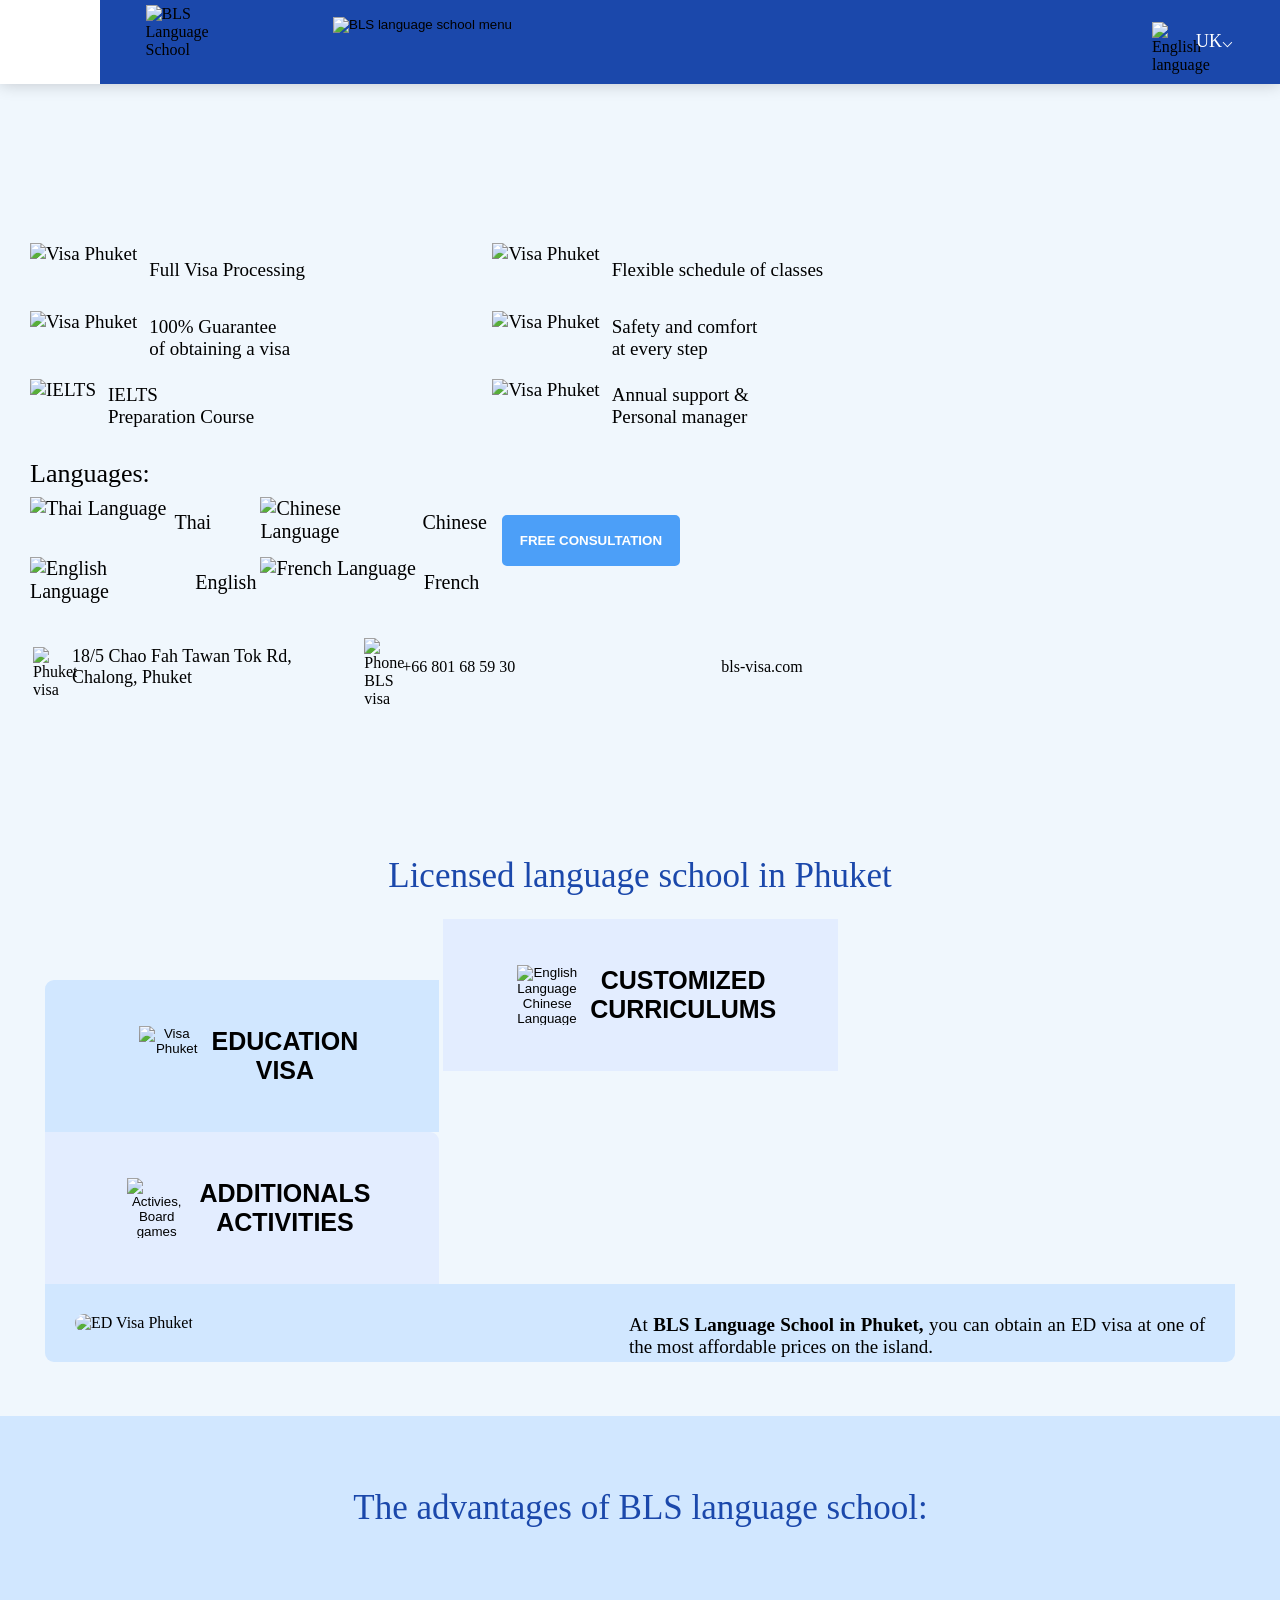
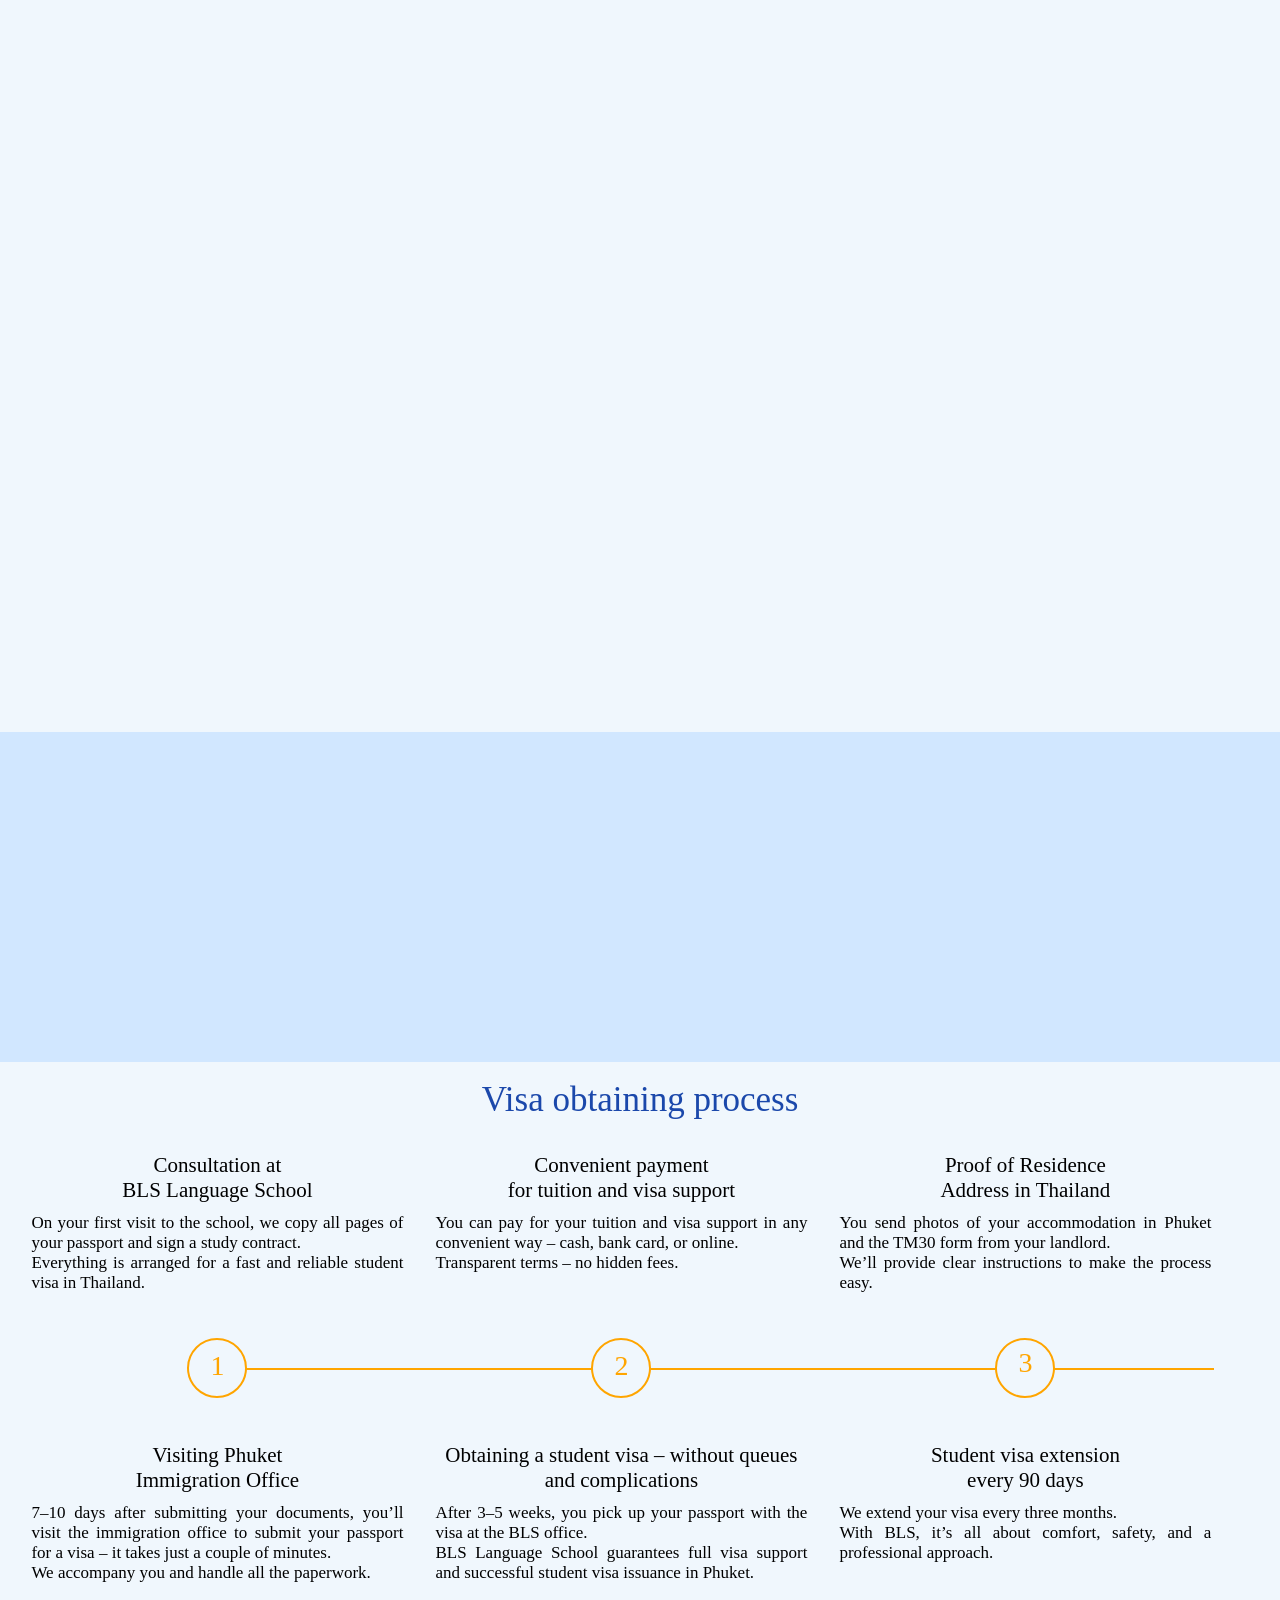
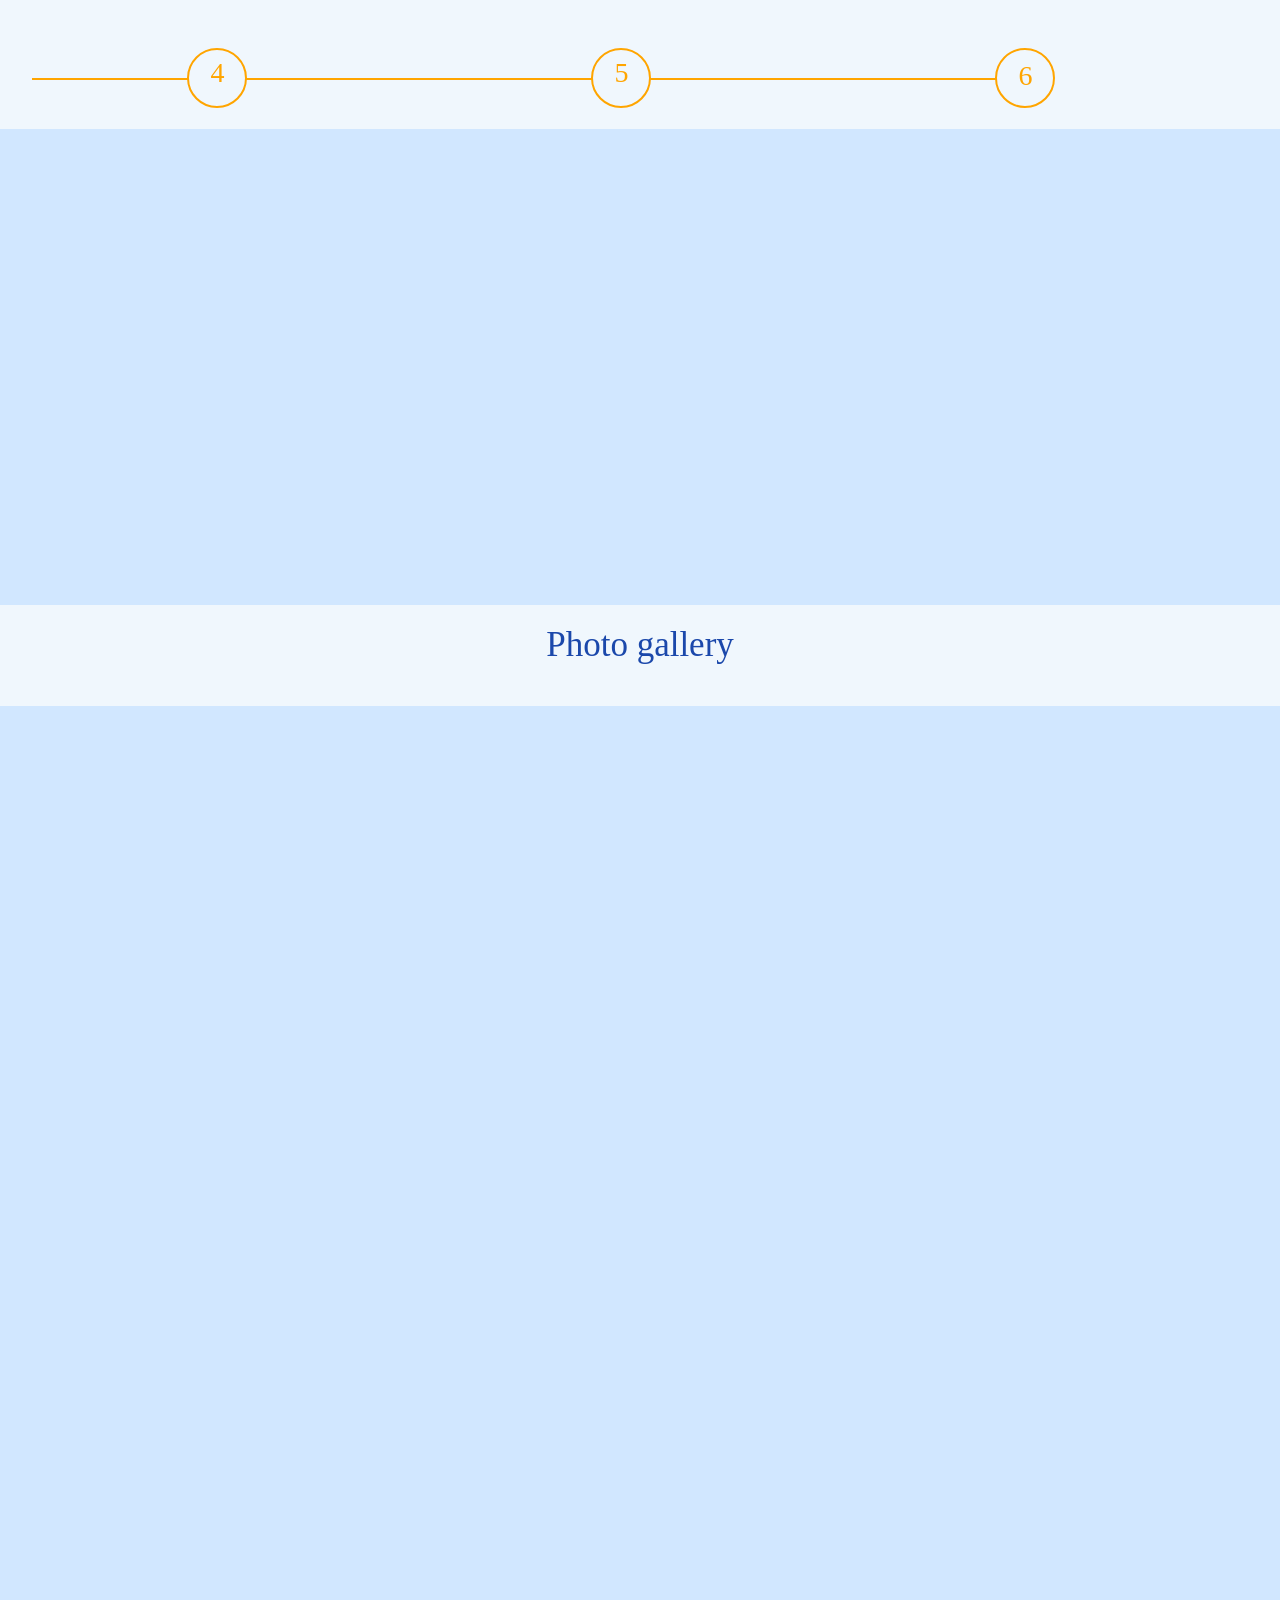
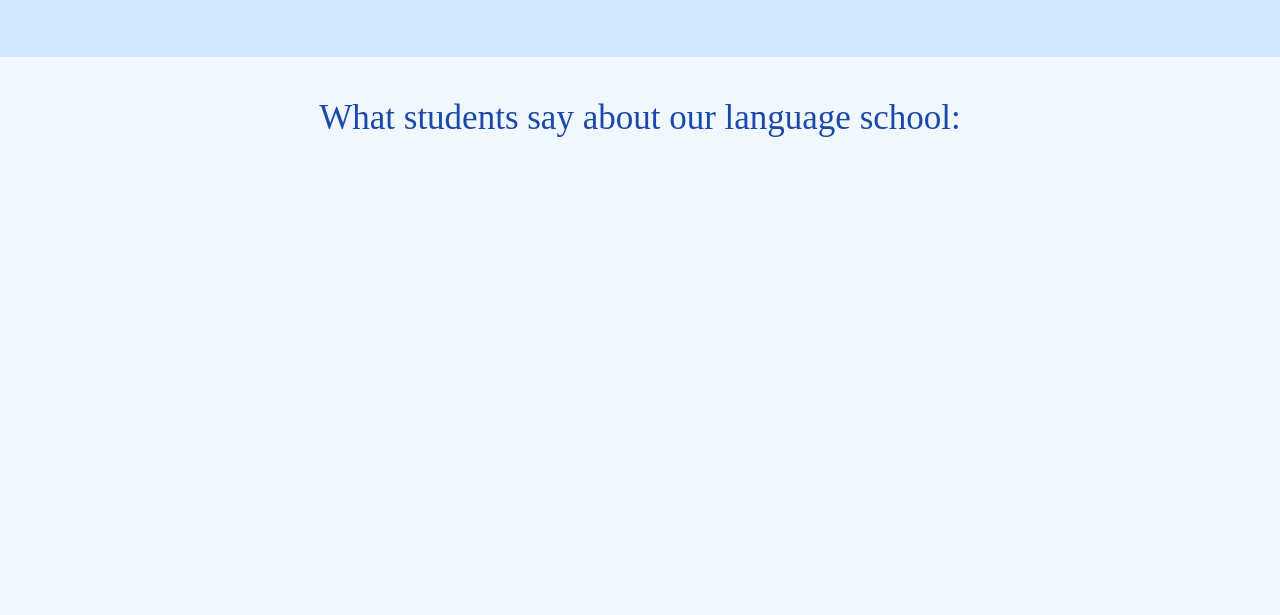
==== index.html @ 278721cd "Add files via upload" ====
<!doctype html>
<html lang="en">
<head>
  <meta charset="utf-8">
  <meta name="viewport" content="width=device-width, initial-scale=1.0">
  <meta name="robots" content="all">
  <meta name="description" content="BLS Language School in Phuket. ED Visa. English language, Thai, Chinese, French">
  <meta name="keywords" content="Phuket, ED Visa, Language School, Education Visa, At Phuket, BLS Language School, language, English, Thai, Chinese, French">
  <meta property="og:image" content="https://bls-visa.com/images/ED-Visa.webp">
  <meta property="og:image:alt" content="ED Visa Phuket language school">
  <title>BLS Language School</title>
  <link rel="shortcut icon" href="images/BLS-ED-Visa.png">
  <link rel="stylesheet" href="StyleAllCommon9.css" as="style">
  <link rel="preload" href="fonts/Merriweather-Regular.woff2" as="font" type="font/woff2" crossorigin>
  <link rel="preload" href="fonts/Montserrat-Regular.woff2" as="font" type="font/woff2" crossorigin>
  <link rel="preload" href="StyleSlyder1.css" as="style" onload="this.onload=null;this.rel='stylesheet'">
<noscript><link rel="stylesheet" href="StyleSlyder1.css"></noscript>
  <script src="forSlider2.js" defer></script>
  <script src="Slider1.js" defer></script>
<style>
  *,
  *::before {
    -webkit-box-sizing: border-box;
    box-sizing: border-box;
  }
  ::after {
    -webkit-box-sizing: border-box;
    box-sizing: border-box;
    margin-right: 5px;
  }
  .containerSl {
    max-width: 1043px; 
    margin: 0 auto;
  }
  .containerML{
    margin-left: 5px;
  }
  .itc-slider__item {
    flex-shrink: 0;
    flex-basis: 100%;
    max-width: 350px;
    height: 400px;
    display: flex;
    justify-content: center;
    align-items: center;
    color: rgba(255, 255, 255, 0.8);
    font-size: 7rem;
  }
  .itc-slider__size {
    background-size: 340px 400px;
    background-repeat: no-repeat;
  }
  .itc-slider__item:nth-child(1) {background-image: url(images/Rev_frame1.png);}
  .itc-slider__item:nth-child(2) {background-image: url(images/Rev_frame2.png);}
  .itc-slider__item:nth-child(3) {background-image: url(images/Rev_frame2.png);}
  .itc-slider__item:nth-child(4) {background-image: url(images/Rev_frame2.png);}
  .itc-slider__item:nth-child(5) {background-image: url(images/Rev_frame2.png);}
  .itc-slider__item:nth-child(6) {background-image: url(images/Rev_frame2.png);}
  .itc-slider__item:nth-child(7) {background-image: url(images/Rev_frame2.png);}
  .itc-slider__item:nth-child(8) {background-image: url(images/Rev_frame1.png);}
  .itc-slider__item:nth-child(9) {background-image: url(images/Rev_frame1.png);}
  .itc-slider__item:nth-child(10) {background-image: url(images/Rev_frame2.png);}
</style>
</head>
<body>
  <div class="div1" id="div1">
    <picture>
      <source media="(max-width:500px)" srcset="images/backgroundMb.webp" fetchpriority="high" class="div1BG" alt="fon language school">
      <img src="images/background.webp" fetchpriority="high" class="div1BG" alt="fon language school">
    </picture>
    <div class="slideshow-container" id="div1-containerId">
      <main class="div1_left" id="div1_leftId">
        <div class="div1_left_top div1_left_topEn" id="div1_left_topId">
          <div class="div1_left_top_titleText" id="div1_left_top_titleTextId">
            <picture>
              <source media="(max-width:500px)" srcset="images/transparent.webp">
              <img src="images/ED-Visa-Phuket-En.png" class="div1_left_top_titleText_img" id="div1_left_top_titleText_imgId" alt="Student visa in Phuket">
            </picture>
              <div class="div1_left_top_titleTextMobile" id="div1_left_top_titleTextMobile"> <!--язык ид-->
              <img src="images/ED-Visa-Phuket-EnMob.webp" class="div1_left_top_titleText_img1" alt="Student visa in Phuket">
            </div>
          </div>
        </div>
        <div class="div1_top2" id="div1_top2Id">
            <div class="div1_top2_alignment" id="div1_top2_alignmentId">
                <img src="images/div1_1.webp" class="div1_right_img1" id="div1_right_img1Id1" alt="Phuket">
                <img src="images/div1_2.webp" class="div1_right_img2" id="div1_right_img2Id1" alt="Phuket">
                <img src="images/div1_3.webp" class="div1_right_img3" id="div1_right_img3Id1" alt="Phuket">
                <picture class="img4Loi">
                  <source media="(max-width:675px)" srcset="images/transparent.webp">
                  <img src="images/loi.webp" class="div1_right_img2" id="img4LoiId" alt="BLS Phuket">
                </picture>
            </div>
        </div>
        <div class="div1_left_mid" id="div1_left_midId">
          <div class="div1_left_mid_colomn" id="div1_left_mid_colomnId2">
            <ul>
              <li class="div1_left_mid_colomn_list"><img src="images/Vv.png" class="div1_left_mid_colomn_list_img" alt="Visa Phuket">Full Visa Processing</li>
              <li class="div1_left_mid_colomn_list"><img src="images/Vv.png" class="div1_left_mid_colomn_list_img" alt="Visa Phuket">100% Guarantee <br> of obtaining a visa</li>
              <li class="div1_left_mid_colomn_list"><img src="images/Vv.png" class="div1_left_mid_colomn_list_img" alt="IELTS">IELTS<br>Preparation Course</li>
            </ul>
          </div>
          <div class="div1_left_mid_colomn" id="div1_left_mid_colomnId1">
            <ul>
              <li class="div1_left_mid_colomn_list"><img src="images/Vv.png" class="div1_left_mid_colomn_list_img" alt="Visa Phuket">Flexible schedule of classes</li>
              <li class="div1_left_mid_colomn_list"><img src="images/Vv.png" class="div1_left_mid_colomn_list_img" alt="Visa Phuket">Safety and comfort <br> at every step</li>
              <li class="div1_left_mid_colomn_list"><img src="images/Vv.png" class="div1_left_mid_colomn_list_img" alt="Visa Phuket">Annual support & <br> Personal manager</li>
            </ul>
          </div>
        </div>
        <div class="div1_left_bottom" id="div1_left_bottomId">
          <div class="div1_left_bottom_languages div1_left_bottom_languagesEnV" id="div1_left_bottom_languagesId">
            <p class="div1_left_bottom_title" id="div1_left_bottom_titleId">Languages:</p>
            <div class="div1_left_bottom_GenerOnePart">
              <ul class="mt1 div1_left_bottom_GenerOnePart_ul">
                <li class="div1_left_bottom_list"><img src="images/Thai-language-course.webp" class="div1_left_bottom_list_img" alt="Thai Language">Thai</li>
                <li class="div1_left_bottom_list"><img src="images/English-language-course.webp" class="div1_left_bottom_list_img" alt="English Language">English</li>
              </ul>
            </div>
            <div class="div1_left_bottom_GenerOnePart">
              <ul class="mt1 div1_left_bottom_GenerOnePart_ul">
                <li class="div1_left_bottom_list"><img src="images/Chinese-language-course.webp" class="div1_left_bottom_list_img" alt="Chinese Language">Chinese</li>
                <li class="div1_left_bottom_list"><img src="images/French-language-course.webp" class="div1_left_bottom_list_img" alt="French Language">French</li>
              </ul>
            </div>
          </div>
          <div class="div1_left_bottom_right" id="div1_left_bottom_rightId">
            <div class="div1_left_bottom_right_button">
              <button class="openForm">Free consultation</button>
            </div>
          </div>
        </div>
        <div class="div1_left_bottomContacts" id="div1_left_bottomContactsId">
          <table class="div1_left_bottomContacts_table">
            <thead>
            </thead>
            <tbody>
                <tr>
                    <td class="div1_left_bottomContacts_img">
                      <img src="images/location2.png" class="div1_left_bottomContacts_1_img" alt="Phuket visa">
                    </td>
                    <td class="div1_left_bottomContacts_text1" id="div1_location">
                      18/5 Chao Fah Tawan Tok Rd, Chalong, Phuket
                    </td>
                    <td class="div1_left_bottomContacts_img">
                        <img src="images/phone2.png" class="div1_left_bottomContacts_1_img" id="IdPhone" alt="Phone BLS visa">
                    </td>
                    <td class="div1_left_bottomContacts_text2" id="div1_numder">
                      +66 801 68 59 30
                    </td>
                    <td class="div1_left_bottomContacts_https" id="div1_left_bottomContacts_httpsId">
                      <picture><source media="(max-width:500px)" srcset="data:,">
                        <img src="images/https.png" class="div1_left_bottomContacts_https_img" id="div1_left_bottomContacts_https_imgId" alt="BLS language school">
                      </picture>
                    </td>
                    <td class="div1_left_bottomContacts_text" id="div1_https">
                      bls-visa.com
                    </td>
                </tr>
            </tbody>
          </table>
        </div>  
      </main>
      <div class="div1_right" id="div1_rightId">
        <img src="images/div1_1.webp" class="div1_right_img1" id="div1_right_img1Id2" alt="Phuket"><br>
        <img src="images/div1_2.webp" class="div1_right_img2" id="div1_right_img2Id2" alt="Phuket"><br>
        <img src="images/div1_3.webp" class="div1_right_img3" id="div1_right_img3Id2" alt="Phuket">
      </div>
    </div>
  </div>
<div class="div2">
  <div class="reqCallDx">
    <div class="fonCall reqCall" id="idReqCall">
        <div class="form-zvonok"> 
          <table class="location widTableCall">
            <thead>
            </thead>
            <tbody>
                <tr>
                    <td class="location wid120" align="center"><a href="https://wa.me/66801685930" target="_blank"
                      class="aColor">
                      <img src="images/iconWhatsW.png" class="imgIconsApply" alt="whatsapp visa"></a>
                    </td>
                    <td class="location wid120" align="center"><a href="https://www.facebook.com/blschool.phuket"
                      target="_blank" class="aColor">
                        <img src="images/iconFBW.png" class="imgIconsApply" alt="facebook ED visa"></a>
                    </td>
                    <td class="location wid120" align="center"><a href="https://www.instagram.com/bls.phuket"
                      target="_blank" class="aColor">
                      <img src="images/iconInstaW.png" class="imgIconsApply" alt="instagram language school"></a>
                    </td>
                </tr>
            </tbody>
          </table>
        </div>
      </form>
    </div>
  <div class="divInner">
      <a id="prAbout" id="prAbout">
        <br>
      </a>
      <h1 class="titleGreen">Licensed language school in Phuket<br></h1>
      <div class="divBlock">
        <div class="divBlockAbout1 divVisibility" id="myDivWhy">
          <div class="tabs" id="tabsId" data-tabs>
            <div class="tabs__list" data-list>
              <button class="tabs__button active1 radiusTabL z-ind5" data-target="tab1">
                <div class="divBlockInnerAbout IwantCenter" id="divBlockInnerAbout_Id1">
                  <div class="divBlockInnerAbout1 marginForReason1">
                    <img src="images/About-ED-Visa.webp" class="imgWhyStudy" alt="Visa Phuket">
                  </div>
                  <div class="divBlockInnerAbout2">
                    <h3>EDUCATION <br> VISA</h3>
                  </div>
                </div>
              </button>
              <button class="tabs__button" data-target="tab2">
                <div class="divBlockInnerAbout IwantCenter noBorder" id="divBlockInnerAbout_Id2">
                  <div class="divBlockInnerAbout1 marginForReason1 z-ind5">
                    <img src="images/book.webp" class="imgWhyStudy" alt = "English Language, Chinese Language, Thai Language">
                  </div>
                  <div class="divBlockInnerAbout2 z-ind5">
                    <h3>CUSTOMIZED<br>CURRICULUMS</h3>
                  </div>
                </div>
              </button>
              <button class="tabs__button radiusTabR z-ind5 onRight" data-target="tab3">
                <div class="divBlockInnerAbout IwantCenter" id="divBlockInnerAbout_Id3">
                  <div class="divBlockInnerAbout1 marginForReason1">
                    <img src="images/shed.webp" class="imgWhyStudy" alt = "Activies, Board games">
                  </div>
                  <div class="divBlockInnerAbout2">
                    <h3>ADDITIONALS<br>ACTIVITIES</h3>
                  </div>
                </div>
              </button>
            </div>
            <div class="tabs__container padding1 active1" data-tab="tab1">
              <div class="forAlignment">
                <div class="tab1a inlineBl" id="tab1aId">
                  <img src="images/ED-Visa.webp" class="imgWhatCust radius2" alt="ED Visa Phuket">
                </div>
                <div class="tab1b inlineBl" id="tab1bId">
                  <div class="tab1bb inlineBl">
                    <p class="fontED indent0top">At <strong>BLS Language School in Phuket,</strong>
                        you can obtain an ED visa at one of the most affordable prices on the island.</p>
                    <p class="fontED">This student visa is available for those studying English, Thai, Chinese, or French and you can 
                      choose the language course that suits your goals best.</p>
                    <p class="fontED">You can apply for a visa for 3, 6, 9, or 12 months. The cost depends on the duration of your
                       studies. If you wish to stay longer, you can extend your ED visa by continuing your education with us — even 
                       by switching to another language program.</p>
                      <p class="fontED">The visa processing time is approximately one month from your application date, 
                        depending on the workload at the Ministry of Education and Immigration Bureau.</p>
                  </div>
                  <div class="tab1bc" id="myDivWhyBC">
                    <p class="fontNote indent0bottom" id="fontNote">Note: The ED visa process is subject to change by the Department of Education. 
                        If the policy changes, we will update our information accordingly.</p>
                  </div>
                </div>
              </div>
            </div>
            <div class="tabs__container padding30top tabForJS" data-tab="tab2">
              <div class="tabs" data-tabs>
                <div class="tabs__list tabsVertical" data-list id="tabsVerticalId">
                  <button class="tabs__button subTabs mt1 mb1" data-target="nested-tab2">
                    <p class="indent0top indent0bottom fontButtomsCourse" id="IdThai">Thai</p>
                  </button>
                  <button class="tabs__button subTabs mt1 mb1" data-target="nested-tab1">
                    <p class="indent0top indent0bottom fontButtomsCourse" id="IdEng">English</p>
                  </button>
                  <button class="tabs__button subTabs mt1 mb1" data-target="nested-tab3">
                    <p class="indent0top indent0bottom fontButtomsCourse" id="IdCh">Chinese</p>
                  </button>
                </div>
                <div class="tabs__container padding23 tabsEmpty noPadding" data-tab="nested-tab1">
                  <div class="tabsCourse">
                    <div class="tabsCourseBGColour buttonColourEn"></div>
                    <div class="tabsCourseBGCommon">
                      <picture>
                        <source media="(max-width:500px)" srcset="images/BGEnglishCut.webp" class="tabsCourseBG_img" alt="English language">
                        <img src="images/BGEnglish1.webp" alt="English language" decoding="async" class="tabsCourseBG_img">
                      </picture>
                      <div class="tabsCourse1" id="tabsCourse1Id">
                        <div class="subtab2EnLangEng mb-1rem" id="subtab2EnId">
                          <h2 class="textWhite tabsCourse1t" id="tabsCourse1tId">English course</h2>
                        </div>
                        <div class="tabsCourses tabsCourse1l indent0top mlEnMob" id="tabsCourse1lId">
                          <br>
                          <ul class="textWhite listCh size1">
                            <li> Beginner group</li>
                            <li class="mt1"> Intermediate group</li>
                            <li class="mt1"> Cambridge Materials</li>
                            <li class="mt1"> Experienced and qualified teachers</li>
                          </ul>
                        </div>
                      </div>
                    </div>
                  </div>
                </div>
                <div class="tabs__container tabsEmpty noPadding" data-tab="nested-tab2">
                  <div class="tabsCourse">
                    <div class="tabsCourseBGColour buttonColourTh"></div>
                    <div class="tabsCourseBGCommon">
                      <picture>
                        <source media="(max-width:500px)" srcset="images/BGThaiCut.webp" class="tabsCourseBG_img" alt="Thai language">
                        <img src="images/BGThai.webp" alt="Thai language" decoding="async" class="tabsCourseBG_img">
                      </picture>
                      <div class="tabsCourse2LangEng" id="tabsCourse2Id">
                        <div class="subtab2Th mb-1rem" id="subtab2ThId">
                          <h2 class="textWhite" id="tabsCourse2_tId">Thai course</h2>
                        </div>
                        <div class="tabsCourses tabsCourse3l indent0top" id="tabsCourse3lId">
                          <br>
                          <ul class="textWhite listCh size1">
                            <li> Basic Thai</li>
                            <li class="mt1"> Thai culture</li>
                            <li class="mt1"> Thai speaking </li>
                            <li class="mt1"> Experienced and qualified teachers</li>
                          </ul>
                        </div>
                      </div>
                    </div>
                  </div>
                </div>
                <div class="tabs__container padding23 tabsEmpty noPadding" data-tab="nested-tab3">
                  <div class="tabsCourse">
                    <div class="tabsCourseBGColour buttonColourCh"></div>
                    <div class="tabsCourseBGCommon">
                      <picture>
                        <source media="(max-width:500px)" srcset="images/BGChineCut.webp" class="tabsCourseBG_img" alt="Chinese language school">
                        <img src="images/BGChine2.webp" alt="Chinese language school" decoding="async" class="tabsCourseBG_img">
                      </picture>
                      <div>
                        <div class="subtab2Ch mb-1rem mlCh" id="subtab2ChId">
                          <h2 class="textWhite tabsCourse3tLangEng" id="tabsCourse3tId">Chinese course</h2>
                        </div>
                        <div class="tabsCourses tabsCourseCh indent0top tabsCourseChMobile" id="tabsCourseChId">
                          <br>
                          <ul class="textWhite listCh size1">
                            <li>Basic Chinese</li>
                            <li class="mt1">Chinese culture</li>
                            <li class="mt1">Chinese conversation</li>
                            <li class="mt1">Experienced and qualified teachers</li>
                          </ul>
                        </div>
                      </div>
                    </div>
                  </div>
                </div>
              </div>
            </div>
            <div class="tabs__container padding23" data-tab="tab3">
              <div class="subtab3main mb2">
                <div class="verticalCenter">
                  <p class="indent0top indent0bottom fontMain ital" id="fontMainId">In BLS language school you will not only be able to study and get a visa, 
                    <br>but you will also have an interesting time:
                  </p>
                </div>
              </div>
              <div class="subtab31st inlineBl">
                <img src="images/school-active-1.webp" loading="lazy" class="img23 radius2" alt = "Tennis at BLS language school in Phuket">
              </div>
              <div class="subtab31st inlineBl">
                <img src="images/school-active-2.webp" loading="lazy" class="img23 radius2" alt = "Board games at BLS language school in Phuket">
              </div>
              <div class="subtab31st inlineBl">
                <img src="images/school-active-3.webp" loading="lazy" class="img23 radius2" alt = "Tennis at BLS language school in Phuket">
              </div>
              <div class="subtab31st inlineBl">
                <img src="images/school-active-4.webp" loading="lazy" class="img23 radius2" alt = "Relax art at BLS language school in Phuket">
              </div>
            </div>
          </div>
        </div>
      </div>
      <br>
      <div class="fon mt2_25">
        <a class="titleA" id="prKey"></a>
        <br><br>
        <h1 class="titleGreen mt2_25">The advantages of BLS language school:</h1>
        <div class="divBlock divVisibility">
          <div id="div3">
            <div class="divBlockInner divBlockInnerAbout1a">
              <img src="images/iconCard1a.png" class="verticalCenter1 iconCards" loading="lazy" alt = "Visa support">
              <p class="textUnderLogo">24h support</p>
            </div>
            <div class="divBlockInner divBlockInnerAbout1a">
              <img src="images/iconCard2a.png" class="verticalCenter1 iconCards2" loading="lazy" alt = "Language school staff">
              <p class="textUnderLogo">Responsive staff</p>
            </div>
            <div class="divBlockInner divBlockInnerAbout1a mt1">
              <img src="images/iconCard3a.png" class="verticalCenter1 iconCards" loading="lazy" alt = "Visa guarantee">
              <p class="textUnderLogo" id="widthTextIcon3">Visa guarantee</p>
            </div>
            <div class="divBlockInner divBlockInnerAbout1a mt1">
              <img src="images/iconCard4a.png" class="verticalCenter1 iconCards" loading="lazy" alt = "Rewards and gifts of the language school">
              <p class="textUnderLogo">Bonuses and gifts</p>
            </div>
            <div class="divBlockInner divBlockInnerAbout1a mt-1">
              <img src="images/iconCard5a.png" class="verticalCenter1 iconCards" loading="lazy" alt = "Language school location">
              <p class="textUnderLogo">Convenient<br>location</p>
            </div>
            <div class="divBlockInner divBlockInnerAbout1a mt1">
              <img src="images/iconCard6a.png" class="verticalCenter1 iconCards" loading="lazy" alt = "Partnership programs of the language school">
              <p class="textUnderLogo" id="widthTextIcon">Partnership <br> programs</p>
            </div>
            <div class="divBlockInner divBlockInnerAbout1a mt1">
              <img src="images/iconCard8a.png" class="verticalCenter1 iconCards" loading="lazy" alt = "Experience staff of the language school">
              <p class="textUnderLogo textLogo2">Thai staff with ten years of experience</p>
            </div>
            <div class="divBlockInner divBlockInnerAbout1a mt1">
              <img src="images/iconCard10a.png" class="verticalCenter1 iconCards" loading="lazy" alt = "Age range of ED visa">
              <p class="textUnderLogo textLogo10" id="widthTextIcon10">Age range from<br> 12 to 55<br>&nbsp</p>
            </div>
          </div>
        </div>
        <br><br><br>
      </div>
    </div>
     <div class="divBlock block100 divVisibility">
      <br>
      <h1 class="titleGreen indent0top">Comfortable stay in Thailand with BLS language school</h1>
      <div class="divBlockNew1" id="divBlockNew1Id">
        <div class="divBlockNew1_par">
          <div class="divBlockWay4_part_precircle">
            <div class="divBlockNew1_par_circle"> 
              <div class="divBlockNew1_par_circle_numb"> 1 </div> 
            </div>
          </div>
          <div class="divBlockNew1_par_title divBlockNew1_par_titleH_1">
            No unnecessary bureaucracy
          </div>
          <div class="divBlockNew1_par_text divBlockNew1_par_textEn">
            We handle all the paperwork, so you don’t have to waste time or stress over the visa process.
          </div>
        </div>
        <div class="divBlockNew1_par">
          <div class="divBlockWay4_part_precircle">
            <div class="divBlockNew1_par_circle"> 
              <div class="divBlockNew1_par_circle_numb"> 2 </div> 
            </div>
          </div>
          <div class="divBlockNew1_par_title divBlockNew1_par_titleH">
            Clear and reliable process
          </div>
          <div class="divBlockNew1_par_text divBlockNew1_par_textEn">
            Rest assured — the application is smooth, quick, and free of unexpected issues.
          </div>
        </div>
        <div class="divBlockNew1_par">
          <div class="divBlockWay4_part_precircle">
            <div class="divBlockNew1_par_circle"> 
              <div class="divBlockNew1_par_circle_numb"> 3 </div> 
            </div>
          </div>
          <div class="divBlockNew1_par_title divBlockNew1_par_titleH_1">
           Personalized support
          </div>
          <div class="divBlockNew1_par_text divBlockNew1_par_textEn">
            We’re with you every step of the way. Each client gets individual attention and full-service assistance.
          </div>
        </div>
        <div class="divBlockNew1_par">
          <div class="divBlockWay4_part_precircle">
            <div class="divBlockNew1_par_circle"> 
              <div class="divBlockNew1_par_circle_numb"> 4 </div> 
            </div>
          </div>
          <div class="divBlockNew1_par_title divBlockNew1_par_titleH">
           A visa unlocks more opportunities
          </div>
          <div class="divBlockNew1_par_text divBlockNew1_par_textEn">
            With a visa, you can feel more secure and independent. 
          </div>
        </div>
      </div>
    </div>
    <div class="divBlock block100 fon New2_H divVisibility">
      <br>
      <h1 class="titleGreen indent0top">Required documents for student visa application:</h1>
      <div class="divBlockNew2" id="divBlockNew2">
        <div class="divBlockNew1_par">
          <div class="divBlockWay4_part_precircle">
            <div class="divBlockNew1_par_circle"> 
              <div class="divBlockNew1_par_circle_numb"> 1 </div> 
            </div>
          </div>
          <div class="divBlockNew1_par_title divBlockNew2_par_titleH divBlockNew2_par_titleH_1">
            International passport valid for at least 6 months
          </div>
        </div>
        <div class="divBlockNew1_par">
          <div class="divBlockWay4_part_precircle">
            <div class="divBlockNew1_par_circle"> 
              <div class="divBlockNew1_par_circle_numb"> 2 </div> 
            </div>
          </div>
          <div class="divBlockNew1_par_title divBlockNew2_par_titleH">
            TM30 registration form
          </div>
        </div>
        <div class="divBlockNew1_par">
          <div class="divBlockWay4_part_precircle">
            <div class="divBlockNew1_par_circle"> 
              <div class="divBlockNew1_par_circle_numb"> 3 </div> 
            </div>
          </div>
          <div class="divBlockNew1_par_title divBlockNew2_par_titleH">
            Photo of your<br> place of residence
          </div>
        </div>
      </div>
    </div>  
    <div class="divBlock block100 mb75">
      <br>
      <h1 class="titleGreen indent0top">Visa obtaining process</h1>
      <div class="divBlocks4-5" id="divBlocks4-5-1">
        <div class="divBlockWay4_partMobile" id="ParId1"></div>
        <div class="divBlockWay4_part ParIdDesk1En" id="ParIdDesk1En">
          <div class="divBlockWay4_part_title">
            Consultation at <br>BLS Language School
          </div>
          <div class="divBlockWay4_part_text divBlockWay4_part_textEn">
            On your first visit to the school, we copy all pages of your passport and sign a study contract.<br> 
            Everything is arranged for a fast and reliable student visa in Thailand.
          </div>
          <div class="divBlockWay4_part_precircle" id="ChildId1">
            <div class="divBlockWay4_part_circle">
              <div class="divBlockWay4_part_circle_numb"> 1 </div> 
            </div>
            <div class="divBlockWay4_part_line" id="line1Id"></div>
          </div>  
        </div>
        <div class="divBlockWay4_partMobile" id="ParId2"></div>
        <div class="divBlockWay4_part ParIdDesk2En" id="ParIdDesk2En">
          <div class="divBlockWay4_part_title">
            Convenient payment <br>for tuition and visa support
          </div>
          <div class="divBlockWay4_part_text divBlockWay4_part_textEn">
            You can pay for your tuition and visa support in any convenient way – cash, bank card, or online.<br>Transparent terms – no hidden fees.
          </div>
          <div class="divBlockWay4_part_precircle" id="ChildId2">
            <div class="divBlockWay4_part_circle"> 
              <div class="divBlockWay4_part_circle_numb"> 2 </div> 
            </div>
          </div>  
        </div>
        <div class="divBlockWay4_partMobile" id="ParId3"></div>
        <div class="divBlockWay4_part ParIdDesk3En" id="ParIdDesk3En">
          <div class="divBlockWay4_part_title">
            Proof of Residence<br> Address in Thailand
          </div>
          <div class="divBlockWay4_part_text divBlockWay4_part_textEn">
            You send photos of your accommodation in Phuket and the TM30 form from your landlord.
            <br>We’ll provide clear instructions to make the process easy.
          </div>
          <div class="divBlockWay4_part_precircle" id="ChildId3">
            <div class="divBlockWay4_part_circle"> 
              <div class="divBlockWay4_part_circle_numb345"> 3 </div> 
            </div>
          </div>  
        </div>
      </div>
      <div class="divBlocks4-5"  id="divBlocks4-5-2">
        <div class="divBlockWay4_partMobile" id="ParId4"></div>
        <div class="divBlockWay4_part ParIdDesk4En" id="ParIdDesk4En">
          <div class="divBlockWay4_part_title">
            Visiting Phuket <br>Immigration Office
          </div>
          <div class="divBlockWay4_part_text divBlockWay4_part_textEn6">
            7–10 days after submitting your documents, you’ll visit the immigration office to submit your passport for a visa – 
            it takes just a couple of minutes.
            <br>We accompany you and handle all the paperwork.
          </div>
          <div class="divBlockWay4_part_precircle" id="ChildId4">
            <div class="divBlockWay4_part_circle">
              <div class="divBlockWay4_part_circle_numb345"> 4 </div> 
            </div>
            <div class="divBlockWay4_part_line2" id="line2Id"></div>
          </div> 
        </div>
        <div class="divBlockWay4_partMobile" id="ParId5"></div>
        <div class="divBlockWay4_part ParIdDesk5En" id="ParIdDesk5En">
          <div class="divBlockWay4_part_title">
            Obtaining a student visa – without queues and complications
          </div>
          <div class="divBlockWay4_part_text divBlockWay4_part_textEn6">
            After 3–5 weeks, you pick up your passport with the visa at the BLS office.  
            <br>BLS Language School guarantees full visa support and successful student visa issuance in Phuket.
          </div>
          <div class="divBlockWay4_part_precircle" id="ChildId5">
            <div class="divBlockWay4_part_circle"> 
              <div class="divBlockWay4_part_circle_numb345"> 5 </div> 
            </div>
          </div> 
        </div>
        <div class="divBlockWay4_partMobile" id="ParId6"></div>
        <div class="divBlockWay4_part ParIdDesk6En" id="ParIdDesk6En">
          <div class="divBlockWay4_part_title">
            Student visa extension <br> every 90 days
          </div>
          <div class="divBlockWay4_part_text divBlockWay4_part_textEn6">
            We extend your visa every three months.
            <br>With BLS, it’s all about comfort, safety, and a professional approach.
          </div>
          <div class="divBlockWay4_part_precircle" id="ChildId6">
            <div class="divBlockWay4_part_circle"> 
              <div class="divBlockWay4_part_circle_numb"> 6 </div> 
            </div>
          </div> 
        </div>
      </div>
    </div>
    <div class="divBlock block100 fon divVisibility" id="prAboutBLS">
      <br><br><br><br>
      <h1 class="titleGreen indent0top">About BLS language school:</h1>
      <div class="divBlockAboutBLS">
        <div class="divBlockInnerAbout3BLS1" id="block41Id">
          <p class="mt1"><strong>BLS Language School</strong> is a trusted language school in Phuket, offering students the 
            opportunity to study languages while obtaining a student visa in Thailand — all at excellent value.</p>
          <p>We submit your documents to the relevant departments on the same day you apply, and you can start learning right from your first days at our school.</p>
          <p>At BLS, we offer English, Thai, Chinese, and French courses, tailored to students of all levels and backgrounds. <br>Our programs are designed to help you achieve real progress — whether you are a beginner or want to advance your skills.</p>
          <p>Our experienced and passionate teachers make language learning engaging and effective, helping you improve your proficiency in a clear, practical, and enjoyable way.</p>
        </div>
        <div class="divBlockInnerAbout3BLS2" id="block42Id">
          <div class="forImg42">
            <picture>
              <source media="(max-width:500px)" srcset="images/certificate-language-school.webp" class="tabsCourseBG_img" loading="lazy" alt="ED Visa">
              <img src="images/imgN1a.webp" class="radius2 forImg42" loading="lazy" decoding="async" alt = "ED Visa">
            </picture>
          </div>
        </div>
      </div>
    </div>
    <h1 class="titleGreen mb1 mt1_25">Photo gallery</h1>
    <div class="slider divVisibility" id="mySlider">
      <ul class="slider-list" id="slider-listId">
        <li class="slider-element"><img src="images/photo1.webp" class="imgslider" loading="lazy" alt="Students of BLS Language School"></li>
        <li class="slider-element"><img src="images/loi2.webp" class="imgslider" loading="lazy" alt="Celebration at BLS Language School"></li>
        <li class="slider-element"><img src="images/photo3.webp" class="imgslider" loading="lazy" alt="Obtaining visa at BLS Language School"></li>
        <li class="slider-element"><img src="images/photo4.webp" class="imgslider" loading="lazy" alt="ED Visa at BLS Language School"></li>
        <li class="slider-element"><img src="images/photo5.webp" class="imgslider" loading="lazy" alt="Thai lesson"></li>
        <li class="slider-element"><img src="images/photo6.webp" class="imgslider" loading="lazy" alt="Board games at BLS Language School"></li>
        <li class="slider-element1"><img src="images/photo1.webp" class="imgslider" loading="lazy" alt="Students of BLS Language School"></li>
        <li class="slider-element1"><img src="images/loi2.webp" class="imgslider" alt="Celebration at BLS Language School"></li>
        <li class="slider-element1"><img src="images/photo3.webp" class="imgslider" loading="lazy" alt="Obtaining visa at BLS Language School"></li>
      </ul>
      <div class="slider-arrow-left"></div>
      <div class="slider-arrow-right"></div>
      <div class="slider-dots"></div>
    </div>
    <div class="fon mt1_25 divVisibility" id="prFAQ">
      <br>
      <h1 class="titleGreen">Frequently asked questions</h1>
      <div class="width1250">
        <div class="faq1 inlineBl" id="divFAQ1">
          <div class="faq" id="divFAQ1Child">
            <section class="ml1">
              <details>
                <summary class="mb2">Do you guarantee that you will receive a visa?</summary>
                <p>The school has the necessary quotas for obtaining a visa. 
                    100% of our students who applied for a visa on time received it without having to make a border run.</p>
              </details>
              <details>
                <summary class="mb2">When do I need to apply for a visa?</summary>
                <p>We recommend submitting documents 30–45 days before the expiration date of your current visa or entry stamp.</p>
              </details>
              <details>
                <summary class="mb2">How long does it take to get a visa?</summary>
                <p>We will consider your application as soon as it is submitted.
                  Obtaining a visa after signing a contract takes up to 30-35 days.</p>
              </details>
              <details>
                <summary class="mb2">What if my visa stamp is less than 30 days from expiry?</summary>
                <p>The school will do everything possible to ensure you receive your visa quickly. 
                    If we have less time than needed, making a border run or extending your tourist visa will be necessary.</p>
              </details>
              <details>
                <summary class="mb2">Is the visa retained when leaving the country?</summary>
                <p>A Re-Entry stamp must be obtained from the Immigration Office prior to departure to ensure that the visa is not canceled.</p>
              </details>
            </section>
          </div>
        </div>
        <div class="faq1 inlineBl" id="divFAQ2">
          <div class="faq" id="divFAQ2Child">
            <section class="ml1">
              <details>
                <summary class="mb2">Do I need to apply for a visa for children?</summary>
                <p>There are no penalties for children under 14 years of age for being in Thailand without a visa. If necessary, we can arrange a student visa for children from 12 years old.
                </p>
              </details>
              <details>
                <summary class="mb2">Can I learn several languages at once?</summary>
                <p>Yes, students enrolled in our programs may also attend other language courses.</p>
              </details>
              <details>
                <summary class="mb2">What languages do you speak?</summary>
                <p>Our staff speaks Russian, Ukrainian, English, Thai and Chinese.</p>
              </details>
              <details>
                <summary class="mb2">Do you provide preparation for international exams such as IELTS?</summary>
                <p>Yes, we offer optional IELTS and TOEFL preparation in addition to our main programs.</p>
              </details>
              <details>
                <summary class="mb2">Can you help with questions not related to training or visa applications?
                </summary>
                <p>We are always willing to help our students with questions and share our expertise. Get in touch!</p>
              </details>
            </section>
          </div>
        </div>
      </div>
      <br><br>
    </div>
    <h1 class="titleGreen whatCustWidth" id="prFB">What students say about our language school:</h1>
    <div class="containerSl mbG divVisibility" id="mbGId">
      <div class="containerML">
      <div class="itc-slider" data-slider="itc-slider" data-loop="true" data-autoplay="false">
        <div class="itc-slider__wrapper">
          <div class="itc-slider__items">
            <div class="itc-slider__item itc-slider__size">
              <div class="slider_div"><img src="images/Rev_Photo1.webp" loading="lazy" class="slider_photo" alt="about student visa">
                <p class="slider_name">Margo Cherepanova<br><br><br><br></p>
                <p class="slider_text text16">Great school! I got my student visa quickly and without any problems! Good teachers, exciting lessons, and extracurricular activities like board games, tennis, and mafia. I am very happy to be studying here!</p>
            </div>
            </div>
            <div class="itc-slider__item itc-slider__size">
              <div class="slider_div"><img src="images/Rev_Photo2.webp" loading="lazy" class="slider_photo" alt="about school">
                <p class="slider_name">Oleg Vatutin<br><br><br><br><br></p>
                <p class="slider_text text14">I recommend this school to every-one! We went to study for a visa, but when we attended the classes, we realized that this school is also a great place to learn the language. I would like to emphasize the profes-sionalism of the teachers and their ability to involve us in the learning process. I would like to thank Alexander for creating such a great atmosphere.</p>
            </div>
            </div>
            <div class="itc-slider__item itc-slider__size">
              <div class="slider_div"><img src="images/Rev_Photo3.webp" loading="lazy" class="slider_photo" alt="about language">
                <p class="slider_name">Tatiana Drobkova<br><br><br><br><br></p>
                <p class="slider_text text16">I'm super beginner-level, but learning a language with a native speaker is unique and fun. The result did not take long to wait. Excellent approach, program, and practical lessons - every student in the class is involved in the process - I recommend 👍🏻</p>
            </div>
            </div>
            <div class="itc-slider__item itc-slider__size">
              <div class="slider_div"><img src="images/Rev_Photo4.webp" loading="lazy" class="slider_photo" alt="about school">
                <p class="slider_name">Maxim Chebotaev<br><br><br><br><br></p>
                <p class="slider_text text16">If you are choosing among any schools for language learning and study visa, I advise you to choose this place) A warm atmosphere, politeness, and openness are provided for you. Native speakers teach. Various events take place. I will recommend this school to everyone.</p>
            </div>
            </div>
            <div class="itc-slider__item itc-slider__size">
              <div class="slider_div"><img src="images/Rev_Photo5.webp" loading="lazy" class="slider_photo" alt="about student visas">
                <p class="slider_name">Evgenia Urusova<br><br><br><br><br></p>
                <p class="slider_text text16">We processed student visas for the family within the promised time frame. Thanks guys! Have always been in touch with all our queries and excitement. Friendly staff and a lovely classroom to study in. There is an opportunity to learn the languages of your choice.</p>
            </div>
            </div>
            <div class="itc-slider__item itc-slider__size">
              <div class="slider_div"><img src="images/Rev_Photo6.webp" loading="lazy" class="slider_photo" alt="about school">
                <p class="slider_name">Mikhail Shchurkov<br><br><br><br><br></p>
                <p class="slider_text text13">The school is great! English, Chinese, Thai. There are two levels of English: beginner and advanced. The teacher teaches excellently. Classes for each language two times a week. There are board games, table tennis, watching films, tea, coffee and other activities. You can go to everything. Special thanks to the management. They explained everything in detail and helped. any questions.</p>
            </div>
            </div>
            <div class="itc-slider__item itc-slider__size">
              <div class="slider_div"><img src="images/Rev_Photo7.webp" loading="lazy" class="slider_photo" alt="about visa processing">
                <p class="slider_name">Olha Morhun<br><br><br><br><br></p>
                <p class="slider_text text16">I highly recommend the school! I like everything - fast visa processing, interesting classes, and a great company of guys and girls who know a lot about board games. 😊 There is a great place to have a good time!</p>
            </div>
            </div>
            <div class="itc-slider__item itc-slider__size">
              <div class="slider_div"><img src="images/Rev_Photo8.webp" loading="lazy" class="slider_photo" alt="about school">
                <p class="slider_name">Gennady<br>Balakirev<br><br><br><br></p>
                <p class="slider_text text13">The school is 10/10! We were thoroughly consulted in Russian - there was no single question left. As far as terms and payment were concerned, it was done as agreed at the beginning. We received the documents on time and without nerves. The school itself is very cool to study - good teachers and atmosphere. To get a visa, get a language, and make cool acquaintances - this school is perfect, my recommendation!</p>
            </div>
            </div>
            <div class="itc-slider__item itc-slider__size">
              <div class="slider_div"><img src="images/Rev_Photo9.webp" loading="lazy" class="slider_photo" alt="about language school">
                <p class="slider_name">Alexandra Smolyachenko<br><br><br><br></p>
                <p class="slider_text text14">Wonderful language school. Professional staff.<br>
                  Excellent service.<br> Everything was explained in detail at the initial stage, no questions left.<br>
                  All the documents were processed quickly.<br>
                  Special thanks to Alexander.<br>
              I definitely recommend it to everyone.</p>
            </div>
            </div>
            <div class="itc-slider__item itc-slider__size">
              <div class="slider_div"><img src="images/Rev_Photo10.webp" class="slider_photo" alt="about language school">
                <p class="slider_name">Alexandr Belousov<br><br><br><br></p>
                <p class="slider_text text14">I chose the school because there are quotas for training and the best price in the area. At the same time, the quality of teaching and the attitude towards students is top-notch. In addition to teaching, you can play table tennis and board games with other students. You can feel that the management puts their heart and soul into their work and tries to make the learning process as pleasant and helpful as possible.</p>
            </div>
            </div>
          </div>
        </div>
        <button class="itc-slider__btn itc-slider__btn_prev" aria-label="previous review"></button>
        <button class="itc-slider__btn itc-slider__btn_next mrFB" aria-label="next review"></button>
      </div>
    </div>
    </div>
    <div class="divContacts" id="prCont">
      <div class="divForGirl girl">
      </div>
      <div class="divContactsblue z-ind3">
        <div class="divcontactTable" id="divcontactTableId">
          <table width="100%" class="location contactTable">
            <caption class="location size1">
            </caption>
            <thead>
            </thead>
            <tbody>
              <tr>
                <td class="location wid120">
                  <img src="images/ED-Visa-Whatsapp.png" class="imgIcons" loading="lazy" alt="whatsapp language school">
                </td>
                <td class="location size1 contactCell"><a href="https://wa.me/66801685930" target="_blank"
                    class="aColor">+66(80)168-5930</a></td>
              </tr>
              <tr>
                <td class="location wid120">
                  <img src="images/ED-Visa-Facebook.png" class="imgIcons" loading="lazy" alt="facebook language school">
                </td>
                <td class="location size1 contactCell"><a href="https://www.facebook.com/blschool.phuket"
                    target="_blank" class="aColor">blschool.phuket</a></td>
              </tr>
              <tr>
                <td class="location wid120">
                  <img src="images/ED-Visa-Instagram.png" class="imgIcons" loading="lazy" alt="instagram ED Visa">
                </td>
                <td class="location size1 contactCell"><a href="https://www.instagram.com/bls.phuket"
                    target="_blank" class="aColor">bls.phuket</a></td>
              </tr>
              <tr>
                <td class="location wid120">
                  <img src="images/language-school-weixin.png" class="imgIcons" loading="lazy" alt="weixin BLS language school">
                </td>
                <td class="location size1 contactCell aColor">kanyarat0214</td>
              </tr>
              <td class="location wid120">
                <img src="images/BLS-language-school-location.webp" class="imgIcons" loading="lazy" alt="location language school">
              </td>
              <td class="location size1 contactCell aColor">18/5 Chao Fah Tawan Tok Rd, Chalong, Mueang Phuket
                District, Chalong, Phuket, 83130</td>
            </tbody>
            <tfoot>
            </tfoot>
          </table>
        </div>
        <div class="divMap" id="sizeMap">
          <section class="map">
            <div class="container">
              <iframe
                src="https://www.google.com/maps/embed?pb=!1m18!1m12!1m3!1d3952.3650884477897!2d98.33591267452948!3d7.856806192164924!2m3!1f0!2f0!3f0!3m2!1i1024!2i768!4f13.1!3m3!1m2!1s0x30502f983adb528d%3A0xeb2330bd96d20178!2sBoreiko%20Language%20School%20(BLS)%20ED%20Visa%20and%20Visa%20service!5e0!3m2!1sen!2sth!4v1687432298205!5m2!1sen!2sth"
                width="100%" height="300" style="border:0;" allowfullscreen="" loading="lazy" title="location language school"
                referrerpolicy="no-referrer-when-downgrade"></iframe>
            </div>
          </section>
        </div>
      </div>
    </div>
  </div>
  <div class="div0 z-ind5">
    <div class="divMb">
      <img src="images/bls.webp" class="fotoboreiko" id="fotoBLSId" alt="BLS Language School">
      <div class="menuHorizontal">
        <ul class="ulHorizont">
          <li class="liHorizont"><a class="linkI1 textWhite aHorizont" href="#prAbout">STUDY WITH US</a></li>
          <li class="liHorizont"><a class="linkI1 textWhite aHorizont" href="#prKey">ADVANTAGES</a></li>
          <li class="liHorizont"><a class="linkI1 textWhite aHorizont" href="#prAboutBLS">ABOUT BLS</a></li>
          <li class="liHorizont"><a class="linkI1 textWhite aHorizont" href="#prFAQ">F.A.Q.</a></li>
          <li class="liHorizont"><a class="linkI1 textWhite aHorizont" href="#prFB">REVIEWS</a></li>
          <li class="liHorizont"><a class="linkI1 textWhite aHorizont" href="#prCont">CONTACTS</a></li>
        </ul>
      </div>
    </div>
    <img src="images/BLS-language-school-Phuket.webp" class="foto1col" height="84" fetchpriority="high" alt = "language school logo">
    <div class="dropdown">
      <span>
        <button class="menuBurger" id="menuBurgerId">
          <img src="images/MenuBurger.png" height="50" fetchpriority="high" alt="BLS language school menu">
        </button>
      </span>
      <div class="dropdown-content dropdown-content1">
        <a class="linkI1 linkJ1" href="#prAbout">STUDY WITH US</a>
        <a class="linkI1 linkJ1" href="#prKey">ADVANTAGES</a>
        <a class="linkI1 linkJ1" href="#prAboutBLS">ABOUT BLS</a>
        <a class="linkI1 linkJ1" href="#prFAQ">F.A.Q.</a>
        <a class="linkI1 linkJ1" href="#prFB">REVIEWS</a>
        <a class="linkI1 linkJ1" href="#prCont">CONTACTS</a>
      </div>
    </div>
    <div class="flagdiv merri" id="flagdivId">
      <div class="dropdown">
        <span>
          <div class="flagdiv2"><img src="images/English-language.png" height="30" fetchpriority="high" alt="English language"></div>
          <div class="flagdiv2a" id="flagdiv2aId">
            <p class="mt1 mb3 inlineBl textWhite merri" id="IDflagA"></p>
          </div>
        </span>
        <div class="dropdown-content dropdown-content2" id="dropdown-content2Id">
          <a class="linkI1 linkJ1" href="RuL.html">
            <div class="flagdiv2"><img src="images/flagRF.png" height="30"  alt="Russian language"></div>
            <div class="flagdiv2b">
              <p class="mt1 indent0bottom inlineBl textWhite merri" id="IDflagR"></p>
            </div>
          </a>
          <a class="linkI1 linkJ1" href="ChL.html">
            <div class="flagdiv2"><img src="images/Chinese-language.png" height="30" alt="Chinese language"></div>
            <div class="flagdiv2b">
              <p class="mt1 indent0bottom inlineBl textWhite merri" id="IDflagC"></p>
            </div>
          </a>
          <a class="linkI1 linkJ1" href="KzL.html">
            <div class="flagdiv2"><img src="images/flagKz.png" height="30" alt="Kazakh language"></div>
            <div class="flagdiv2b">
              <p class="mt1 indent0bottom inlineBl textWhite merri" id="IDflagK"></p>
            </div>
          </a>
          <a class="linkI1 linkJ1" href="ThL.html">
            <div class="flagdiv2"><img src="images/Thai-language.png" height="30" alt="Thai language"></div>
            <div class="flagdiv2b">
              <p class="mt1 indent0bottom inlineBl textWhite merri" id="IDflagT"></p>
            </div>
          </a>
          <a class="linkI1 linkJ1" href="EsL.html">
            <div class="flagdiv2"><img src="images/flagSp.png" height="30" alt="Spanish language"></div>
            <div class="flagdiv2b">
              <p class="mt1 indent0bottom inlineBl textWhite merri" id="IDflagS"></p>
            </div>
          </a>
          <a class="linkI1 linkJ1" href="DeL.html">
            <div class="flagdiv2"><img src="images/flagDe.png" height="30" alt="German language"></div>
            <div class="flagdiv2b">
              <p class="mt1 indent0bottom inlineBl textWhite merri" id="IDflagD"></p>
            </div>
          </a>
          <a class="linkI1 linkJ1" href="FrL.html">
            <div class="flagdiv2"><img src="images/French-language.png" height="30" alt="French language"></div>
            <div class="flagdiv2b">
              <p class="mt1 indent0bottom inlineBl textWhite merri" id="IDflagF"></p>
            </div>
          </a>
          <a class="linkI1 linkJ1" href="ItL.html">
            <div class="flagdiv2"><img src="images/flagIt.png" height="30" alt="Italian language"></div>
            <div class="flagdiv2b">
              <p class="mt1 indent0bottom inlineBl textWhite merri" id="IDflagI"></p>
            </div>
          </a>
        </div>
      </div>
    </div>
  </div>
  <script>
  const openButton = document.querySelector('.openForm');
  const blockToDisplay = document.querySelector('.fonCall.reqCall');
  openButton.addEventListener('click', function() {
      if (blockToDisplay.style.display === 'none' || blockToDisplay.style.display === '') {
          blockToDisplay.style.display = 'block';
          openButton.style.display = 'none';
      } else {
          blockToDisplay.style.display = 'none';
          openButton.style.display = 'block';
      }});
  </script>
  <script>
    console.time("block2");
    class Tabs {
      constructor(root) {
        this.root = root;
        this.list = this.root.querySelector(':scope > [data-list]');
        this.buttons = new Map([...this.list.querySelectorAll(':scope > [data-target]')]
          .map(entry => [
            entry.dataset.target,
            entry,
          ])
        );
        this.containers = new Map([...this.root.querySelectorAll(':scope > [data-tab]')]
          .map(entry => [entry.dataset.tab, entry])
        );
        this.salt = Math.random().toString(36).slice(2);
        this.current = null;
        this.active = null;}
    select(name) { 
      var elWidthtab2 = document.getElementById("tabsId");
        const keys = [...this.buttons.keys()];
      for (let [key, button] of this.buttons.entries()) {
        const isTabButton = key === name || key.startsWith('nested-');
        button.classList.toggle('active1', isTabButton && !key.startsWith('nested-') && !key.startsWith('tab2')); 
        const tabButton2Tab = key === 'tab2' && button.getAttribute('data-target') === 'tab2';
        const tabButton2TabA = key === 'nested-tab3' && button.getAttribute('data-target') === 'nested-tab3';
        const subtabButtonThai = name === 'nested-tab2';
        button.classList.toggle('active1b', tabButton2Tab && subtabButtonThai);
        button.classList.toggle('active2', key.startsWith('nested-') && key === this.containers.get(name).getAttribute('data-tab'));
      }
      for (let [key, container] of this.containers.entries()) {
        if (key === name) {
          container.removeAttribute('hidden');
        } else {
          container.setAttribute('hidden', true);
        }
      }
      this.active = keys.indexOf(name);
    }
    init() {
      const keys = [...this.buttons.keys()];
      this.list.setAttribute('role', 'tablist');
      this.list.addEventListener('keydown', event => {
        if (event.code === 'Home') {
          event.preventDefault();
          this.buttons.get(keys[0]).focus();
        }
        if (event.code === 'End') {
          event.preventDefault();
          this.buttons.get(keys[keys.length - 1]).focus();
        }
        if (event.code === 'ArrowLeft') {
          event.preventDefault();
          this.buttons.get(keys[Math.max(0, this.current - 1)]).focus();
        }
        if (event.code === 'ArrowRight') {
          event.preventDefault();
          this.buttons.get(keys[Math.min(keys.length - 1, this.current + 1)]).focus();
        }});
      for (let [key, button] of this.buttons.entries()) {
        button.setAttribute('tabindex', '0');
        button.setAttribute('id', `button_${this.salt}_${key}`);
        button.setAttribute('role', 'tab');
        button.setAttribute('aria-controls', `container_${this.salt}_${key}`);
        button.addEventListener('click', event => {
          event.preventDefault();
          this.select(key);
        });
        button.addEventListener('focus', event => {
          this.current = keys.indexOf(key);
        });
        button.addEventListener('keypress', event => {
          if (event.code === 'Enter' || event.code === 'Space') {
            event.preventDefault();
            this.select(key);
          }});
      }
      for (let [key, container] of this.containers.entries()) {
        container.setAttribute('id', `container_${this.salt}_${key}`);
        container.setAttribute('role', 'tabpanel');
        container.setAttribute('aria-labelledby', `button_${this.salt}_${key}`);}
      this.select(keys[0]);
    }
    static create(element) {
      const instance = new Tabs(element);
      instance.init();
      return instance;}}
  const containers = document.querySelectorAll('[data-tabs]');
  for (let container of containers) {
    const tabs = Tabs.create(container);}
    console.timeEnd("block2");
    console.time("main");
    function setDivWidth() {
      var windowWidth = window.innerWidth || document.documentElement.clientWidth || document.body.clientWidth;
      if (windowWidth < 480) {
        document.getElementById("widthTextIcon3").style.width = "120px";
        document.getElementById("widthTextIcon10").innerHTML = "Age range from<br> 12 to 55<br>&nbsp";
      } else {
        document.getElementById("widthTextIcon3").style.width = "150px";
        document.getElementById("widthTextIcon10").innerHTML = "Age range from<br> 12 to 55";
      }
      var tab1b = document.getElementById("tab1bId");
      var tab1bc = document.getElementById("myDivWhyBC");
      var tab1a = document.getElementById("tab1aId");
      var isTab1bcMoved = false;
      var clonedTab1bc = tab1bc.cloneNode(true);
      if (windowWidth < 1000 && windowWidth > 475) {
        if (!isTab1bcMoved) {
          tab1a.appendChild(tab1bc);
          tab1bc.style.width = "94%";
          isTab1bcMoved = true;
        }
      } else {
        tab1bc.style.width = "100%";
        tab1b.appendChild(tab1bc);
        if (isTab1bcMoved) {
          tab1a.removeChild(tab1bc);
          isTab1bcMoved = false;
        }
      }
      const tab1aIdConst = document.getElementById("tab1aId");
      const tab1bIdConst = document.getElementById("tab1bId");
      if (windowWidth > 475) {
        tab1aIdConst.style.display = "block";
      } else {
        tab1aIdConst.style.display = "none";
      }
      if (windowWidth > 1090) {
        tab1aIdConst.style.height = "auto";
        var height21A = tab1aIdConst.offsetHeight;
        tab1bIdConst.style.height = height21A + "px";
      } else if (windowWidth > 750) {
        tab1bIdConst.style.height = "auto";
        tab1aIdConst.style.height = "auto";
      } else if (windowWidth > 475) {
        tab1bIdConst.style.height = "auto";
        var height21B = tab1bIdConst.offsetHeight;
        tab1aIdConst.style.height = height21B + "px";
      } else {
        tab1bIdConst.style.height = "auto";
      }
      if (windowWidth > 1200) {
        document.getElementById("div1").style.marginTop = "20px";
      } else {
        document.getElementById("div1").style.marginTop = "84px";
      }
      if (windowWidth > 600) {
        var varFontDiv1LeftMidC = "19px";
      } else if (windowWidth > 545) {
        var varFontDiv1LeftMidC = "17px";
      } else if (windowWidth > 463) {
        var varFontDiv1LeftMidC = "16px";
      } else if (windowWidth > 440) {
        var varFontDiv1LeftMidC = "15px";
      } else if (windowWidth > 390) {
        var varFontDiv1LeftMidC = "14px";
      } else {
        var varFontDiv1LeftMidC = "13px";
      }
      document.getElementById("div1_left_mid_colomnId1").style.fontSize = varFontDiv1LeftMidC;
      document.getElementById("div1_left_mid_colomnId2").style.fontSize = varFontDiv1LeftMidC;
      document.getElementById("div1_left_mid_colomnId1").style.fontFamily = varFontDiv1LeftMidC;
      document.getElementById("div1_left_mid_colomnId2").style.fontFamily = varFontDiv1LeftMidC;
      if (windowWidth > 900) {
        setTimeout(() => { document.getElementById("div1_rightId").style.display = "inline-block";
        document.getElementById("div1_rightId").style.width = "22%"; }, 50);
      } else {
        document.getElementById("div1_rightId").style.display = "none"; //оставляем
        document.getElementById("div1_rightId").style.width = "0px"; //оставляем
      }
      if (windowWidth > 650) {
        document.getElementById("div1_left_bottomContacts_https_imgId").style.marginRight = "11px";
      } else {
        document.getElementById("div1_left_bottomContacts_https_imgId").style.marginRight = "0px";
      }
      const div1httpsConst = document.getElementById("div1_https")
      if (windowWidth > 630) {
        div1httpsConst.style.width = "33vw";
      } else {
        div1httpsConst.style.width = "106px";
      } 
      if (windowWidth > 635) {
        div1httpsConst.style.fontSize = "16px";
      } else if (windowWidth > 620) {
        div1httpsConst.style.fontSize = "15px";
      } else {
        div1httpsConst.style.fontSize = "14px";
      }
      const div1NumberConst = document.getElementById("div1_numder");
      if (windowWidth > 635) {
        div1NumberConst.style.fontSize = "16px";
      } else if (windowWidth > 620) {
        div1NumberConst.style.fontSize = "15px";
      } else if (windowWidth > 380) {
        div1NumberConst.style.fontSize = "14px";
      } else {
        div1NumberConst.style.fontSize = "13px";
      }
      if (windowWidth > 586) {
        document.getElementById("IdPhone").style.marginRight = "5px";
      } else {
        document.getElementById("IdPhone").style.marginRight = "2px";
      } 
      if (windowWidth > 586) {
        div1NumberConst.style.setProperty('min-width', '138px', 'important');
      } else if (windowWidth > 380) {
        div1NumberConst.style.setProperty('min-width', '125px', 'important');
      } else {
        div1NumberConst.style.setProperty('min-width', '115px', 'important');
      }
      if (windowWidth > 586) {
        var varDiv1Margin = "15px";
      } else if (windowWidth > 460) {
        var varDiv1Margin = "8px";
      } else {
        var varDiv1Margin = "3px";
      }
      document.getElementById("div1_left_bottomId").style.marginLeft = varDiv1Margin;
      document.getElementById("div1_left_bottomContactsId").style.marginLeft = varDiv1Margin;
      document.getElementById("div1_left_midId").style.marginLeft = varDiv1Margin;
      if (windowWidth > 558) {
        div1httpsConst.style.display = "table-cell";
        document.getElementById("div1_left_bottomContacts_httpsId").style.display = "table-cell";
        document.getElementById("div1_left_top_titleTextMobile").style.display = "none";
        document.getElementById("div1_left_top_titleText_imgId").style.display = "inline";
        document.getElementById("div1_location").style.width = "33vw";
        div1NumberConst.style.width = "33vw";
      } else {
        div1httpsConst.style.display = "none";
        document.getElementById("div1_left_bottomContacts_httpsId").style.display = "none";
        document.getElementById("div1_left_top_titleText_imgId").style.display = "none";
        document.getElementById("div1_left_top_titleTextMobile").style.display = "flex";
        document.getElementById("div1_location").style.width = "45vw";
        div1NumberConst.style.width = "37vw";
      }
      if (windowWidth > 900) {
        document.getElementById("div1_left_top_titleTextId").style.width = "calc(99% - 103px)";
        document.getElementById("div1_left_top_titleTextId").style.marginTop = "0px";
      } else if (windowWidth > 545) {
        document.getElementById("div1_left_top_titleTextId").style.width = "93%";
        document.getElementById("div1_left_top_titleTextId").style.marginTop = "35px";
      } else {
        document.getElementById("div1_left_top_titleTextId").style.width = "99%";
        document.getElementById("div1_left_top_titleTextId").style.marginTop = "12px";
      }
      if (windowWidth > 545) {
        document.getElementById("div1_left_top_titleTextId").style.marginLeft = "15px";
      } else {
        document.getElementById("div1_left_top_titleTextId").style.marginLeft = "0px";
      }
      if (windowWidth > 900) {
        document.getElementById("div1_left_topId").style.marginTop = "35px";
        document.getElementById("div1_leftId").style.position = "absolute";
        document.getElementById("div1-containerId").style.height = "670px";
      } else {
        document.getElementById("div1_left_topId").style.marginTop = "0px";
        document.getElementById("div1_leftId").style.position = "relative";
        document.getElementById("div1-containerId").style.height = "auto";
      }
      if (windowWidth > 1000) {
        document.getElementById("div1_left_bottom_rightId").style.width = "205px";
      } else if (windowWidth > 900) {
        document.getElementById("div1_left_bottom_rightId").style.width = "calc(35.6vw - 2.8px)";
      } else if (windowWidth > 460) {
        document.getElementById("div1_left_bottom_rightId").style.width = "calc(49% - 2.8px)";
      } else {
        document.getElementById("div1_left_bottom_rightId").style.width = "99.7%";
      }
      if (windowWidth > 460) {
        document.getElementById("div1_left_bottom_rightId").style.position = "absolute";
        document.getElementById("div1_left_bottom_languagesId").style.display = "inline-block";
      } else {
        document.getElementById("div1_left_bottom_rightId").style.position = "relative";
        document.getElementById("div1_left_bottom_languagesId").style.display = "block";
      }
      if ((windowWidth > 557) && (windowWidth < 900)) {
        document.getElementById("div1_top2_alignmentId").style.overflow = "visible";
      } else {
        document.getElementById("div1_top2_alignmentId").style.overflow = "hidden";
      }
      if (windowWidth > 460) {
        var varDiv1LeftBottomGenerOnePartUl = "16px";
      } else {
        var varDiv1LeftBottomGenerOnePartUl = "4px";
      }
      document.querySelectorAll(".div1_left_bottom_GenerOnePart_ul").forEach(function (element) {
        element.style.marginBottom = varDiv1LeftBottomGenerOnePartUl;
      });
      if (windowWidth > 1343) {
        document.getElementById("divBlockNew1Id").style.maxWidth = "1312px";
      } else if (windowWidth > 656) {  
        document.getElementById("divBlockNew1Id").style.maxWidth = "656px";
      } else {
        document.getElementById("divBlockNew1Id").style.maxWidth = "328px";
      };
      if (windowWidth > 656) {
        var varBlockNew1Title = "53px";
      } else {
        var varBlockNew1Title = "auto";
      };
      document.querySelectorAll(".divBlockNew1_par_titleH_1").forEach(function (element) {
        element.style.height = varBlockNew1Title;
      });
      if (windowWidth > 1256) {
        for(let varidN = 1; varidN <= 6; varidN++) {
            var isTab45Moved = false; 
            var varParid = "ParId" + varidN; 
            document.getElementById(varParid).style.display = "none";
            var varChildid = "ChildId" + varidN;
            var tab45Children = document.getElementById(varChildid);
            var clonedTab1bc = tab45Children.cloneNode(true);
            var varParidDesk = "ParIdDesk" + varidN + "En";
            var tab45Parent1 = document.getElementById(varParidDesk); 
            tab45Parent1.appendChild(tab45Children);
            if (isTab45Moved) { 
                var tab45Parent2 = document.getElementById(varParid);
                tab45Parent2.removeChild(tab45Children); 
                var isTab45Moved = false;
            }
        }
        document.getElementById("line2Id").style.display = "inline";
      } else {
        for(let varidN = 1; varidN <= 6; varidN++) {
            var isTab45Moved = false;
            var varParid = "ParId" + varidN; 
            document.getElementById(varParid).style.display = "inline-block";
            var varChildid = "ChildId" + varidN;
            var tab45Children = document.getElementById(varChildid);
            var clonedTab1bc = tab45Children.cloneNode(true);
            if (!isTab45Moved) { 
                var tab45Parent2 = document.getElementById(varParid);
                tab45Parent2.appendChild(tab45Children); 
                var isTab45Moved = true;
            }
        }
        document.getElementById("line2Id").style.display = "none";
      }
      if (windowWidth > 1256) {
        document.getElementById("line1Id").style.width = "997px";
        document.getElementById("line2Id").style.width = "970px";
      } else if (windowWidth > 460) {
        document.getElementById("line1Id").style.width = "2px";
        document.getElementById("line2Id").style.width = "0px";
      } else {
        document.getElementById("line1Id").style.width = "1.5px";
        document.getElementById("line2Id").style.width = "0px";
      }
      if (windowWidth > 1256) {
        document.getElementById("line1Id").style.height = "2px";
      } else if (windowWidth > 460) {
        document.getElementById("line1Id").style.height = "975px";
      } else if (windowWidth > 371) {
        document.getElementById("line1Id").style.height = "1000px";
      } else {
        document.getElementById("line1Id").style.height = "1025px";
      }
      if (windowWidth > 1256) {
        document.getElementById("ParIdDesk1En").style.height = "260px";      
      } else if (windowWidth > 510) {
        document.getElementById("ParIdDesk1En").style.height = "185px";
      } else {
        document.getElementById("ParIdDesk1En").style.height = "175px";
      }
      if (windowWidth > 510)  {
        document.getElementById("ParIdDesk2En").style.height = "175px";
      } else if (windowWidth > 371) {
        document.getElementById("ParIdDesk2En").style.height = "170px";
      } else {
        document.getElementById("ParIdDesk2En").style.height = "190px";
      }
      if (windowWidth > 371) {
        document.getElementById("ParIdDesk3En").style.height = "160px";
      } else {
        document.getElementById("ParIdDesk3En").style.height = "170px";
      }
      if (windowWidth > 460) {
        document.getElementById("ParIdDesk4En").style.height = "200px";
        var varDiv4_5CircleThickness = "2px solid orange";
      } else {
        document.getElementById("ParIdDesk4En").style.height = "217px";
        var varDiv4_5CircleThickness = "1.5px solid orange";
      }
      if (windowWidth > 460) {
        document.getElementById("ParIdDesk5En").style.height = "170px";
      } else if (windowWidth > 388) {
        document.getElementById("ParIdDesk5En").style.height = "195px";
      } else {
        document.getElementById("ParIdDesk5En").style.height = "210px";
      }
     if (windowWidth > 517) {
        var varDiv4_5PartLeft = "auto";
        var varDiv4_5PartRoundMax = "90px";
        var varDiv4_5Part = "15%";
        var varDiv4_5PartW = "calc(99% - 61px)";
      } else if (windowWidth > 400) {
        var varDiv4_5PartLeft = "20px";
        var varDiv4_5Part = "12.5%";
        var varDiv4_5PartRoundMax = "50px";
        var varDiv4_5PartW = "calc(99% - 61px)";
      } else {
        var varDiv4_5PartLeft = "12px";
        var varDiv4_5Part = "45px";
        var varDiv4_5PartRoundMax = "45px";
        var varDiv4_5PartW = "calc(99% - 49px)";
      }
      if (windowWidth > 510) {
        var varDiv4_5PartWidMax = "400px";
      } else {
        var varDiv4_5PartWidMax = "calc(99% - 61px)";
      }
      document.getElementById("divBlocks4-5-1").style.marginLeft = varDiv4_5PartLeft;
      document.getElementById("divBlocks4-5-2").style.marginLeft = varDiv4_5PartLeft;
      document.querySelectorAll(".divBlockWay4_part").forEach(function (element) {
        element.style.width = varDiv4_5PartW;
        element.style.maxWidth = varDiv4_5PartWidMax;
      });
      if (windowWidth > 1256) {
        var varDiv4_5Max = "1256px";
        var varDiv4_5 = "calc(99% - 22px)";
        var varDiv4_5Circle = "100%";
      } else if (windowWidth > 517) {
        var varDiv4_5Max = "508px";
        var varDiv4_5 = "calc(99% - 22px)";
        var varDiv4_5Circle = "90px";
      } else if (windowWidth > 395) {
        var varDiv4_5Max = "calc(99% - 22px)";
        var varDiv4_5 = "calc(99% - 22px)";
        var varDiv4_5Circle = "60px";
      } else {
        var varDiv4_5Max = "calc(99% - 14px)";
        var varDiv4_5 = "calc(99% - 14px)";
        var varDiv4_5Circle = "45px";
      }
      document.getElementById("divBlocks4-5-1").style.maxWidth = varDiv4_5Max;
      document.getElementById("divBlocks4-5-2").style.maxWidth = varDiv4_5Max;
      document.getElementById("divBlocks4-5-1").style.width = varDiv4_5;
      document.getElementById("divBlocks4-5-2").style.width = varDiv4_5;
      document.querySelectorAll(".precircle").forEach(function (element) {
        element.style.width = varDiv4_5Circle;
      });
      if (windowWidth > 517){
        document.getElementById("line1Id").style.marginLeft = "-30px";
        var varDiv4_5CircleDiam = "60px";
        var varDiv4_5CircleFont = "28px";
        var varDiv4_5PartTitle = "375px";
        var varDiv4_5PartText = "372px";
        var varDiv4_5PartTextSize = "17px";
      } else {
        document.getElementById("line1Id").style.marginLeft = "-21px";
        var varDiv4_5CircleDiam = "40px";
        var varDiv4_5CircleFont = "20px";
        var varDiv4_5PartTitle = "99%";
        var varDiv4_5PartText = "99%";
        var varDiv4_5PartTextSize = "16px";
      }
      document.querySelectorAll(".divBlockWay4_partMobile").forEach(function (element) {
        element.style.width = varDiv4_5Part;
      });
      document.querySelectorAll(".divBlockWay4_part_title").forEach(function (element) {
        element.style.maxWidth = varDiv4_5PartTitle;
        element.style.width = "99%";
      });
      document.querySelectorAll(".divBlockWay4_part_text").forEach(function (element) {
        element.style.width = "99%";
        element.style.maxWidth = varDiv4_5PartText;
        element.style.fontSize = varDiv4_5PartTextSize;
      });
      document.querySelectorAll(".divBlockWay4_part_circle").forEach(function (element) {
        element.style.width = varDiv4_5CircleDiam;
        element.style.height = varDiv4_5CircleDiam;
        element.style.border = varDiv4_5CircleThickness;
      });
      document.querySelectorAll(".divBlockWay4_part_circle_numb").forEach(function (element) {
        element.style.fontSize = varDiv4_5CircleFont;
      });
      document.querySelectorAll(".divBlockWay4_part_circle_numb345").forEach(function (element) {
        element.style.fontSize = varDiv4_5CircleFont;
      });
      if (windowWidth > 380){
        varDiv4_5Title = "21px";
      } else {
        varDiv4_5Title = "18px";
      }
      document.querySelectorAll(".divBlockWay4_part_title").forEach(function (element) {
        element.style.fontSize = varDiv4_5Title;
      });
      if (windowWidth > 930) {
        varReasonsDisplay = "inline-block";
        varReasonsMain = "flex";
        varFontH3 = 25;
        varFontED = 19;
        document.getElementById("fontNote").style.fontSize = "15px";
        document.querySelector('.padding1').style.padding = "30px";
        var elementsReasons1MT = document.querySelectorAll('.divBlockInnerAbout1');
        elementsReasons1MT.forEach(function (element) {
          element.classList.remove('marginForReason1');
        });
        var elementsReasons2MT = document.querySelectorAll('.divBlockInnerAbout2');
        elementsReasons2MT.forEach(function (element) {
          element.classList.remove('marginForReason2');
        });
      } else if (windowWidth > 745) {
        varReasonsDisplay = "block";
        varReasonsMain = "inline-block";
        varFontH3 = 23;
        varFontED = 17;
        document.getElementById("fontNote").style.fontSize = "14px";
        document.querySelector('.padding1').style.padding = "23px";
        var elementsReasons1MT = document.querySelectorAll('.divBlockInnerAbout1');
        elementsReasons1MT.forEach(function (element) {
          element.classList.add('marginForReason1');
        });
        var elementsReasons2MT = document.querySelectorAll('.divBlockInnerAbout2');
        elementsReasons2MT.forEach(function (element) {
          element.classList.add('marginForReason2');
        });
      } else {
        varReasonsDisplay = "none";
        varReasonsMain = "flex";
        varFontH3 = 21;
        varFontED = 16;
        document.getElementById("fontNote").style.fontSize = "14px";
        document.querySelector('.padding1').style.padding = "18px";
        var elementsReasons1MT = document.querySelectorAll('.divBlockInnerAbout1');
        elementsReasons1MT.forEach(function (element) {
          element.classList.remove('marginForReason1');
        });
      }
      var elementsFontH3 = document.querySelectorAll("h3");
      elementsFontH3.forEach(function (element) {
        element.style.fontSize = varFontH3 + "px";
      });
      var elementsFontED1 = document.querySelectorAll(".fontED");
      elementsFontED1.forEach(function (element) {
        element.style.fontSize = varFontED + "px";
      });
      document.getElementById("divBlockInnerAbout_Id1").style.display = varReasonsMain;
      document.getElementById("divBlockInnerAbout_Id2").style.display = varReasonsMain;
      document.getElementById("divBlockInnerAbout_Id3").style.display = varReasonsMain;
      var elementsReasons = document.querySelectorAll(".divBlockInnerAbout2");
      elementsReasons.forEach(function (element) {
        element.style.display = varReasonsDisplay;
      });
      if (windowWidth > 1300) {
        document.getElementById("block42Id").style.marginLeft = "35px";
        document.getElementById("block41Id").style.width = "calc(100% - 585px)";
        width42 = "520px";
      } else if (windowWidth > 1110) {
        document.getElementById("block42Id").style.marginLeft = "10px";
        document.getElementById("block41Id").style.width = "calc(100% - 549px)";
        width42 = "520px";
      } else {
        document.getElementById("block42Id").style.marginLeft = "10px";
        document.getElementById("block41Id").style.width = "calc(100% - 25px)";
        width42 = "98%";
      }
      if (windowWidth > 1210) {
        document.getElementById("block41Id").style.marginTop = "15px";
      } else {
        document.getElementById("block41Id").style.marginTop = "0px";
      }
      document.getElementById("block42Id").style.width = width42; 
      if (windowWidth > 600) {
        document.getElementById("fotoBLSId").style.display = "inline-block";
        document.getElementById("menuBurgerId").style.marginLeft = "calc(199px + 10vw)";
        varFontlinkJ1 = "24px";
      } else {
        document.getElementById("menuBurgerId").style.marginLeft = "calc(40px + 10vw)";
        document.getElementById("fotoBLSId").style.display = "none";
        varFontlinkJ1 = "19px";
      }
      var elementsFontLink = document.querySelectorAll(".linkJ1");
      elementsFontLink.forEach(function (element) {
        element.style.fontSize = varFontlinkJ1;
      });
      if (windowWidth > 409) { 
        document.getElementById("flagdiv2aId").style.width = "50px";
        IDflagA.innerHTML = '';
        var varflagA = document.getElementById('IDflagA');
        var textNodeFlags = document.createTextNode('UK');
        var unicodeElement = document.createElement('span');
        unicodeElement.innerHTML = '&#9013;';
        IDflagA.appendChild(textNodeFlags);
        IDflagA.appendChild(unicodeElement);
        document.getElementById("flagdivId").style.width = "10%";
        document.getElementById("flagdivId").style.minWidth = "95px";
        document.getElementById('IDflagR').textContent = "RU";
        document.getElementById('IDflagC').textContent = "CN";
        document.getElementById('IDflagT').textContent = "TH";
        document.getElementById('IDflagK').textContent = "KZ";
        document.getElementById('IDflagS').textContent = "ES";
        document.getElementById('IDflagI').textContent = "IT";
        document.getElementById('IDflagD').textContent = "DE";
        document.getElementById('IDflagF').textContent = "FR";
        document.getElementById("dropdown-content2Id").style.marginTop = "0px";
      } else {
        document.getElementById("flagdiv2aId").style.width = "20px";
        document.getElementById('IDflagA').textContent = "";
        document.getElementById("flagdivId").style.width = "50px";
        document.getElementById("flagdivId").style.minWidth = "50px";
        document.getElementById('IDflagR').textContent = "";
        document.getElementById('IDflagC').textContent = "";
        document.getElementById('IDflagT').textContent = "";
        document.getElementById('IDflagK').textContent = "";
        document.getElementById('IDflagS').textContent = "";
        document.getElementById('IDflagI').textContent = "";
        document.getElementById('IDflagD').textContent = "";
        document.getElementById('IDflagF').textContent = "";
        document.getElementById("dropdown-content2Id").style.marginTop = "-17px";
      }
      if (windowWidth > 1300) {
        document.getElementById("divcontactTableId").style.width = "45%";
      } else {
        document.getElementById("divcontactTableId").style.width = "calc(100% - 70px)";
      }
      if (windowWidth > 1100) {
        varSubtab31st = "calc(25% - 3px)";
      } else if (windowWidth > 530) {
        varSubtab31st = "calc(50% - 3px)";
      } else {
        varSubtab31st = "calc(100% - 3px)";
      }
      var elementsFont23 = document.querySelectorAll(".subtab31st");
      elementsFont23.forEach(function (element) {
        element.style.width = varSubtab31st;
      });
      if (windowWidth > 777) { 
        document.getElementById("mbGId").style.setProperty('margin-bottom', '100px', 'important'); 
      } else {
        document.getElementById("mbGId").style.setProperty('margin-bottom', '480px', 'important');
      }
      if (windowWidth > 1300) {
        document.getElementById("tabsCourse3lId").style.width = "472px";
        document.getElementById("tabsCourse1lId").style.width = "472px";
        document.getElementById("tabsCourseChId").style.width = "472px";
      } else if (windowWidth > 801) {
        document.getElementById("tabsCourse3lId").style.width = "430px";
        document.getElementById("tabsCourse1lId").style.width = "430px";
        document.getElementById("tabsCourseChId").style.width = "430px";
      } else if (windowWidth > 620) {
        document.getElementById("tabsCourse3lId").style.width = "260px";
        document.getElementById("tabsCourse1lId").style.width = "280px";
        document.getElementById("tabsCourseChId").style.width = "290px";
      } else if (windowWidth > 395) {
        document.getElementById("tabsCourse3lId").style.width = "230px";
        document.getElementById("tabsCourse1lId").style.width = "253px";
        document.getElementById("tabsCourseChId").style.width = "253px";
      } else {
        document.getElementById("tabsCourse3lId").style.width = "230px";
        document.getElementById("tabsCourse1lId").style.width = "237px";
        document.getElementById("tabsCourseChId").style.width = "237px";
      }
      if (windowWidth > 801) {
        document.getElementById("tabsCourse1Id").style.marginLeft = "70px";
        document.getElementById("tabsCourse1lId").classList.add('mlEnFull');
        document.getElementById("tabsCourse1lId").classList.remove('mlEnMob');
        document.getElementById("subtab2EnId").classList.add('mlEnFull');
        document.getElementById("subtab2EnId").classList.remove('mlEnTitleMob');
        document.getElementById("subtab2EnId").style.width = "530px";
      } else if (windowWidth > 425) {
        document.getElementById("tabsCourse1Id").style.marginLeft = "120px";
        document.getElementById("tabsCourse1lId").classList.add('mlEnMob');
        document.getElementById("tabsCourse1lId").classList.remove('mlEnFull');
        document.getElementById("subtab2EnId").classList.remove('mlEnFull');
        document.getElementById("subtab2EnId").classList.add('mlEnTitleMob');
        document.getElementById("subtab2EnId").style.width = "250px";
        document.querySelector('.mlEnMob').style.marginLeft = "30px";
        document.querySelector('.mlEnTitleMob').style.marginLeft = "50px";
      } else {
        document.getElementById("tabsCourse1Id").style.marginLeft = "120px";
        document.getElementById("tabsCourse1lId").classList.remove('mlEnFull');
        document.getElementById("tabsCourse1lId").classList.add('mlEnMob');
        document.querySelector('.mlEnMob').style.marginLeft = "0px";
        document.getElementById("subtab2EnId").classList.remove('mlEnFull');
        document.getElementById("subtab2EnId").classList.add('mlEnTitleMob');
        document.getElementById("subtab2EnId").style.width = "250px";
        document.querySelector('.mlEnTitleMob').style.marginLeft = "20px";
      }
      if (windowWidth > 1110) {
        document.getElementById("tabsCourseChId").classList.remove('tabsCourseChMobile');
        document.getElementById("subtab2ChId").classList.remove('mlCh');
        document.getElementById("subtab2ChId").style.width = "730px";
        document.querySelector(".tabsCourseChMobile").style.marginLeft = "auto";
        document.getElementById("subtab2ChId").style.marginLeft = "auto";
        document.getElementById("subtab2ChId").style.maxWidth = "730px";
      } else if (windowWidth > 425) {
        document.getElementById("tabsCourseChId").classList.add('tabsCourseChMobile');
        document.getElementById("subtab2ChId").classList.add('mlCh');
        document.getElementById("subtab2ChId").style.width = "230px";
        document.querySelector(".tabsCourseChMobile").style.marginLeft = "150px";
        document.querySelector(".mlCh").style.marginLeft = "165px";
        document.querySelector(".mlCh").style.maxWidth = "230px";
        document.querySelector(".mlCh").style.width = "230px";
      } else {
        document.getElementById("tabsCourseChId").classList.add('tabsCourseChMobile');
        document.getElementById("subtab2ChId").classList.add('mlCh');
        document.getElementById("subtab2ChId").style.width = "230px";
        document.querySelector(".tabsCourseChMobile").style.marginLeft = "120px";
        document.querySelector(".mlCh").style.marginLeft = "125px";
        document.querySelector(".mlCh").style.maxWidth = "230px";
        document.querySelector(".mlCh").style.width = "230px";
      }
      if (windowWidth > 425) {
        CourseBGColourML = "-94px";
        document.getElementById("tabsVerticalId").style.marginLeft = "0px";
        document.getElementById("tabsCourse2Id").style.marginLeft = "150px";
        document.getElementById("tabsCourse2Id").style.maxWidth = "calc(100% - 150px)";
        document.getElementById("tabsCourse2Id").style.width = "280px";
        varMarginList = 45;
      } else if (windowWidth > 395) {
        CourseBGColourML = "0px";
        document.getElementById("tabsVerticalId").style.marginLeft = "-15px";
        document.getElementById("tabsCourse2Id").style.marginLeft = "130px";
        document.getElementById("tabsCourse2Id").style.maxWidth = "calc(100% - 130px)";
        document.getElementById("tabsCourse2Id").style.width = "230px";
        document.querySelector(".mlCh").style.marginLeft = "142px";
        document.querySelector('.tabsCourseChMobile').style.marginLeft = "130px";
        varMarginList = 40;
      } else {
        CourseBGColourML = "0px";
        document.getElementById("tabsVerticalId").style.marginLeft = "-15px"; /*change*/
        document.getElementById("tabsCourse2Id").style.marginLeft = "120px";
        varMarginList = 30;
      }
      var elementsColourML = document.querySelectorAll(".tabsCourseBGColour");
      elementsColourML.forEach(function (element) {
        element.style.marginLeft = CourseBGColourML;
      });
      var elementsMarginList = document.querySelectorAll(".listCh");
      elementsMarginList.forEach(function (element) {
        element.style.marginLeft = varMarginList + "px";
      });
      if (windowWidth > 710) {
        var varCarouselHeight = "545px";
      } else {
        var varCarouselHeight = 0.77 * windowWidth + "px";
      }
      document.getElementById("mySlider").style.height = varCarouselHeight;
      document.querySelectorAll(".imgslider").forEach(function (element) {
        element.style.height = varCarouselHeight;
      });
    }
    window.addEventListener("load", setDivWidth);
    window.addEventListener("resize", setDivWidth);
    function setDivWidth1() {
      var windowWidth = window.innerWidth || document.documentElement.clientWidth || document.body.clientWidth;
      if (windowWidth > 395) {
        document.getElementById("tabsCourse2Id").style.height = "260.68px";
        document.getElementById("tabsVerticalId").style.width = "100px";
        varsubTabs = "90px";
        document.getElementById("IdEng").textContent = "English";
        document.getElementById("IdCh").textContent = "Chinese";
      } else {
        document.getElementById("tabsCourse2Id").style.height = "500px";
        document.getElementById("tabsVerticalId").style.width = "60px";
        varsubTabs = "60px";
        document.getElementById("IdEng").textContent = "Eng";
        document.getElementById("IdCh").textContent = "Ch";
      }
      var elementsSubT = document.querySelectorAll(".subTabs");
      elementsSubT.forEach(function (element) {
        element.style.width = varsubTabs;
      });
    }
    window.addEventListener("load", setDivWidth1);
    window.addEventListener("resize", setDivWidth1);
    console.timeEnd("main");
  </script>
</body>
</html>
---- StyleAllCommon9.css ----
@font-face {
    font-family: 'Merriweather-Regular';
    src: url('fonts/Merriweather-Regular.woff2') format('woff2');
    font-weight: normal;
    font-style: normal;
    font-display: swap;
}
@font-face {
    font-family: 'Montserrat-Regular';
    src: url('fonts/Montserrat-Regular.woff2') format('woff2');
    font-weight: normal;
    font-style: normal;
    font-display: swap;
}
  /*@font-face {
    font-family: 'Gentlemens-Script'; 
    src: local('Gentlemens-Script'), url(fonts/Gentlemens-Script.otf); 
  }*/
body {
    margin-left: auto;
    margin-right: auto;
    font-family: 'Merriweather-Regular';
    background-color: #f0f7fd;
}
.onRight {
    margin-left: auto !important;
}
.fon {
    height: calc(100% + 30px);
    width: calc(100% + 1px);
    background-size: cover;
    background-position: center center;
    background-color: #d1e7ff;
}
p {
    font-size: 18px;
    font-family: "Montserrat-Regular";
}
.merri{
    font-family: 'Merriweather-Regular';
}
.fontNote {
    font-size: 15px;
}
.fontED {
    font-size: 16px;
}
h3{
    text-align: center;
}
.titleA {
    margin-top: -84px;
    top: -84px;
}
.inlineBl {
    display: inline-block;
}
.indent0top {
    margin-top: 0 !important;
}
.indent0bottom {
    margin-bottom: 0;
}
.mb1 {
    margin-bottom: 0.5rem !important;
  }
  .mb2 {
    margin-bottom: 1rem !important;
  }
  .mb3 {
    margin-bottom: 28px !important;
  }
  .mbG { 
    margin-bottom: 480px !important; 
  }
  .mb-1rem {
    margin-bottom: -1rem !important;
  }
  .block100{
    min-height: calc(100% - 84px);
  }
.mt1 {
    margin-top: 0.5rem !important;
  }
  .mt1_25 {
    margin-top: 1.25rem !important;
  }
  .mt2_25 {
    margin-top: 2.25rem !important;
  }
  .mt-1 {
    margin-top: -1rem !important;
  }
.ml1 {
    margin-left: 1rem !important;
}
.mrFB {
    margin-right: 5px !important;
}
.textWhite{
    color: #fff;
}
.z-ind3{
    position: relative;
    z-index: 3 !important;
}
.z-ind5{
    position: relative;
    z-index: 5 !important;
}
h2{
    font-size: 28px;
    z-index: 1;
}
.fontButtomsCourse {
    font-size: 15px;
    font-family: 'Merriweather-Regular';
}
h1 {
    text-align: center;
    font-size: 30px;
    font-weight: 500;
    margin-top: 84px;
}
.ital{
    font-style: italic;
}
.div1_left{
    display: inline-block;
    position: relative;
    width: 100%;
}
.div1_left_top{
    width: 100%;
} 
.div1_left_topEn{
    height: 105px;
} 
.div1_left_top_titleText{
    display: inline-block;
    margin-left: 15px;
    width: calc(99% - 103px);
}
.div1_left_top_titleText_img {
    display: none;
    max-width: 100%;
}
.div1_left_top_titleTextMobile {
    width: 234px;
    margin: auto;
}
.div1_left_top_titleText_img1 {
    max-height: 95px;
}
.div1_left_mid{
    margin-left: 3px;
}
.div1_left_mid_colomn{
    display: inline-block;
    width: calc(50% - 2.8px);
    font-size: 13px;
    font-family: Montserrat-Regular;
}
.div1_left_mid_colomn_list{
    display: flex;
    align-items: center;
    margin-bottom: 15px;
}
.div1_left_mid_colomn_list_img{
    height: 35px;
    margin-right: 3px;
}
.div1_left_bottom{
    margin-left: 3px;
}
.div1_left_bottom_GenerOnePart{
    display: inline-block;
    width: calc(50% - 2.8px);   
}
.div1_left_bottom_languages{
    width: calc(50% - 2.8px);
    margin: auto;
}
.div1_left_bottom_languagesEnV{
    min-width: 214px;
}
.div1_left_bottom_languagesRuV{
    min-width: 265px;
}
.div1_left_bottom_languagesChV{
    min-width: 200px;
}
.div1_left_bottom_languagesSpV{
    min-width: 250px;
}
.div1_left_bottom_languagesItV{
    min-width: 250px;
    margin: auto;
}
.div1_left_bottom_languagesDeV{
    min-width: 300px;
    margin: auto;
}
.div1_left_bottom_languages_ML{
    margin-left: 0px;
}
.div1_left_bottom_title{
    font-size: 18px;
    margin-bottom: 0;
    margin-top: 0.5rem !important;
}
.div1_left_bottom_list{
    display: flex;
    align-items: center;
    margin-bottom: 10px;
    font-family: "Montserrat-Regular";
    font-size: 15px;
}
.div1_left_bottom_list_img {
    height: 31px;
    margin-right: 8px;
}
ul {
    list-style: none;
    padding-left: 0;
  }
  .div1_left_bottom_GenerOnePart_ul{
    margin-bottom: 4px;
  }
.div1_left_bottom_right{
    display: inline-block;
    position: absolute;
    width: calc(49% - 2.8px);
    height: 85px;
    align-items: center;
  }
.div1_left_bottom_right_button{
    margin: auto;
    display: flex;
    height: 100%;
}
.div1_left_bottomContacts{
    margin-left: 3px;
    margin-bottom: 50px;
}
.div1_left_bottomContacts_1{
    display: inline-block;
    width: calc(33% - 2.8px);
}
.div1_left_bottomContacts_img{
    max-width: 37px !important;
    align-content: left;
}
.div1_left_bottomContacts_table{
    width: 100%;
}
.div1_left_bottomContacts_text{
    display: none;
    width: 33vw;
}
.div1_left_bottomContacts_text1{
    width: 33vw;
    min-width: 161px !important;
    font-size: 13px;
}
#div1_right_img1Id1{
    margin-left: 0px;
}
.div1_left_bottomContacts_text2{
    width: 33vw;
    padding: 0px;
}
.div1_left_bottomContacts_https{
    display: none;
    width: 75px;
}
.linkI1 {
    display: inline-block;
    top: 28px;
    font-size: 24px;
    text-decoration: none;
    width: 100%;
    margin-top: 5;
    margin-bottom: 5;
}
.titleGreen {
    color: #1b48ab;
}
.div1 {
    margin-top: 84px;
    width: 100%;
    justify-content: center;
    align-items: center;
}
.div1BG {
    position: absolute;
    margin-top: 84px;
    inset: 0;
    width: 100%;
    height: 710px;
    min-height: 100%;
    object-fit: cover;
    object-position: center;
    z-index: -1;
    pointer-events: none;
    user-select: none;
}
.div1_left_bottomContacts_1_img{
    height: 25px;
    margin-right: 2px;
    margin-top: 0.75rem;
}
.div1_left_bottomContacts_https_img{
    height: 35px;
    margin-right: 0px;
    margin-top: 0.75rem;
}
.div1_left_bottomContacts_1_p{
    display: flex;
}
.div1_right{
    display: none;
    max-height: 650px;
    margin-left: 74%;
}
.div1_top2{
    width: 100%;
    display: inline-block;
}
.div1_top2_alignment{
    width: 100%;
    max-width: 100%;
    justify-content: center;
    margin: auto;
    display: flex;
    align-items: center;
    overflow: hidden;
    height: 137px;
}
.div1_right_img1{
    height: 98px;
    transform: rotate(-25deg);
    z-index: 1 !important;
    position: relative;
}
.div1_right_img2{
    height: 112px;
    z-index: 2 !important;
    position: relative;
    transform: rotate(5deg);
}
.div1_right_img3{
    height: 103px;
    position: relative;
    transform: rotate(-19deg);
    object-fit: cover;
}
.img4Loi{
    display: none;
}
.video1 {
    width: 100%;
}
.reqCallDx{
    position: absolute;
    z-index: 4;
    width: 100%;
    margin-top: 0;
}
.reqCall{
    margin-left: auto;
    margin-right: auto;
    width: 75%;
    max-width: 450px;
    margin-top: -230px;
    margin-bottom: -10px;
}
.openForm{
    padding: 15px;
	background: none;
	border: none;
	text-transform: uppercase;
	color: black;
	font-weight: bold;
	background-color: #4c9ff8;
    color: #fff;
	cursor: pointer;
	border: 3px #4c9ff8 solid;
	border-radius: 5px;
    margin: auto;
}
.fontChOpen{
    font-size: 18px;
}
.openForm:hover{
	color: white;
	background-color: #1b48ab;
}
.XForm {
    margin-left: auto;
    width: 25px;
    margin-top: -35px;
}
.fonCall{
    display: none;
    padding: 25px 30px 25px 30px;
    justify-content: center;
    border-radius: 20px;
    border: 1px solid rgba(255, 255, 255, 0.10);
    background: rgba(0, 0, 0, 0.35);
    backdrop-filter: blur(7.5px);
    z-index: 3;
    margin-bottom: calc(35% - 110px) !important;
}
* {box-sizing:border-box}
.slideshow-container {
  position: relative;
  margin: auto;
  max-height: 100%;
  margin-top: 84px;
  width: 100%;
}
.div2 {
    height: 100%;
    width: 100%;
}
.divInner {
    margin-top: 200;
    width: 100%;
    margin-left: auto;
    margin-right: auto;
}
.div3 {
    width: 100%;
    margin: auto;
    font-size: 24px;
}
.location {
    border: none;
}
.contactCell{
    text-align: left;
}
.size1 {
    font-size: 18px;
}
.hidden { 
    visibility: hidden;
  }
.divBlock{
    width: 100%;
      }
.divVisibility{
    content-visibility: auto;
}
    .divBlockAbout1{
        margin: auto;
        max-width: 100%;
            }
    .divBlockInnerAbout{
        max-width: 418.13px;
        height: 150px;
        text-align: center;
        margin: 0;
        padding: 0;
        margin: auto;
        justify-content: center;
    }
    .divBlockInnerAbout1a{
    border-radius: 20px;
    background-color: #fff;
    }
    .IwantCenter{
        align-items: center;
    }
    .divBlockInnerAbout1{
        display: inline-block;
        max-width: 90px;
        min-width: 65px;
        width: calc(37px + 3.8vw);
        height: 60px;
        top: 0;
        bottom: 0;
        margin: auto 0;      
    }
    .divBlockInnerAbout2{
        display: none;
        max-width: 360px;
        margin-left: 20px;
        text-align: center;
        margin: auto 0;
    }
    .marginForReason1 {
        margin-top: 10px;
    }
    .marginForReason2 {
        margin-top: -14px;
    }
    .imgWhyStudy{
        display: inline-block;
        width: 60px;
    height: 60px;
    }
    .tabs {
        width: 100%;
        display: inline-block;
        }
        .tabs__list {
        padding: 0;
        margin: 0;
        list-style: none;
        width: 100%;
        }
        .tabsVertical{
            width: 60px;
            display: inline-block;
            z-index: 3 !important;
            position: relative;
        }
        .tabs__button {
        display: inline-block;
        cursor: pointer;
        background-color: #e3edff;
        border: none !important;
        width: calc(33.333% - 2.53px);
        }
        .radiusTabL {
            border-radius: 9px 0 0 0;
        }
        .radiusTabR {
            border-radius: 0 9px 0 0;
        }
        .tabs__button.active1 {
        background-color: #d1e7ff;
        }
        .tabs__button.active2 {
            background-color: #fff;
            }
            .subTabs {
                width: 60px;
                height: 42px;
                border-radius: 5px;
            }
            .subtab3main{
                display: flex;
                justify-content: center;
                align-items: center;
                border-radius: 7px;
                text-align: center;
                width: 99%;
                min-height: 50px;
            }
            .subtab2Th{
                display: flex;
                max-width: calc(100% - 10px);
                border-radius: 7px;
                margin-right: auto;
                margin-left: 0px;
                justify-content: center;
                width: 223px;
            }
.subtab2ThRus{
                display: flex;
                max-width: 100%;
                border-radius: 7px;
                margin-right: auto;
            }          
            .subtab2Ch{
                display: flex;
                justify-content: center;
                width: 230px;
                max-width: calc(100% - 120px);
                text-align: center;
                margin-left: auto;
            }
            .subtab2ChKz{
                display: flex;
                justify-content: center;
                max-width: calc(100% - 20px);
                text-align: center;
            }
            .tabsEmpty{
                width: calc(100% - 348.5px);
                max-width: 890px;
                margin: auto;
                vertical-align: top;
                height: 630px;
                margin-top: -180px;
                z-index: 6;
            }
            .tabsCourse{
                width: 100%;
                max-width: 1300px;
                margin: auto;
                vertical-align: top;
                height: 700px;
                position: absolute;
                margin-top: -172px;
                z-index: 0;
                margin-left: -110px;
            }
            .tabsCourse1{
                position: relative; /**/
                margin-left: 120px;
            }
            .padRight {
                padding-right: 10px;
            }
            .tabsCourseBGCommon{
                position: relative;
                max-width: 1298px;
                height: 700px;
                margin-left: -94px;
                margin-top: -49px;
                border-radius: 0 0 9px 9px;
                z-index: 0;
                overflow: hidden;
            }
            .tabsCourseBG_img{
                position: absolute;
                inset: 0;
                width: 100%;
                height: 100%;
                object-fit: cover;
                object-position: center;
                z-index: 0;
                pointer-events: none;
                user-select: none;
            }
            .tabsCourseBGColour{
                width: calc(100% - 9px);
                height: 200px;
                z-index: -1;
                background-size: 100%;
                background-repeat: no-repeat;
                border-radius: 9px;
                margin-left: -94px;
                margin-top: -4px;
            }
            .buttonColourEn{
                background-color: #009edc;
            }
            .buttonColourTh{
                background-color: #ffdba7;
            }
            .buttonColourCh{
                background-color: #5282BB;
            }
                .tabsCourse1t{
                    width: 375px;
                    }
                .tabsCourses{
                    margin-top: 40px;
                    border-radius: 15px;
                    border: 1px solid rgba(255, 255, 255, 0.10);
                    background: rgba(0, 0, 0, 0.40);
                    backdrop-filter: blur(7.5px);
                }
                .tabsCourse1l{
                    width: 237px;
                    top: -50px;
                            }
                    .mlEnFull {
                        margin-left: auto !important;
                        margin-right: auto !important;
                    }
                .tabsCourse3l{
                    width: 230px;
                    margin-left: 0px;
                            }
                .tabsCourseCh{
                    width: 237px;
                    margin-left: auto;
                    margin-right: 100px;
                        }
                    .tabsCourseChMobile {
                        margin-left: 150px;
                        }
                    .mlCh {
                        margin-left: 165px;
                        }
                .listCh{
                    margin-top: 9px;
                    margin-left: 45px;
                    list-style-type: disc;
                    font-size: 18px;
                }
            .verticalCenter{
                display: flex;
                justify-content: center;
                align-items: center;
                height: 100%;
            }
            .verticalCenter1{
                display: flex;
                margin: auto;
                margin-top: 50px;
            }
            .iconCards{
                width: 56px;
                height: 68px;
            }
            .iconCards2{
                width: 62px;
                height: 68px;
            }
            .textUnderLogo {
                font-weight: 500;
                color: #1b48ab;
                margin-top: 0;
                margin: auto;
                text-align: center;
                max-width: 150px;
            }
            .textLogo2 {
                width: 180px;
            }
            .textFontLogoUkr {
                font-size: 17px;
            }
            .textLogo3 {
                width: 230px;
            }
            .textLogo3Ukr {
                width: 210px;
            }
        .textLogo10 {
            width: 150px;
        }
        .widthTextIcon6-Class{
            width: 150px;
        }
            .img23{
                width: 99%;
                aspect-ratio: 1;
            }
        .tabs__container {
        border-radius: 0 0 9px 9px;
        background-color: #d1e7ff;
        }
        .padding1{
            padding: 30px;
        }
        .padding23{
            padding: 30px;
        }
        .padding30top{
            padding: 30px;
        }
        .noPadding{
            padding: 0 !important;
            border: none;
            border-width: 0;
        }
        .noBorder{
            border: none !important;
            border-width: 0 !important;
        }
        .forAlignment {
            display: flex; 
            align-items: flex-start;
        }
        .tab-pane.active1 {
        display: block;
        background-color: #d1e7ff;
        }
        .tab-pane.active2 {
            display: block;
            }
        .tab1a{
            width: 49%;
            flex: 0 0 auto;
            padding-right: 5px;
            display: none;
        }
        .tab1b {
            width: 95%;
            text-align: justify; 
            height: 760px;
            vertical-align: top;
            display: flex;
            flex-direction: column;
            justify-content: space-between; 
            flex: 1;
        }
        .tab1bb{
            vertical-align: top;
            text-align: justify;
        }
        .tab1bc {
            width: 100%;
            vertical-align: bottom;
            text-align: justify;
            display: inline-block; 
        }
        .subtab31st{
            width: calc(33.333% - 3px);
        }
    .divBlocks4-5 {
        margin-left: auto;
        margin-right: auto;
        margin-bottom: 15px;
        margin-left: 12px;
    }
    .divBlockAboutBLS {
        margin-left: auto;
        margin-right: auto;
        max-width: 1208px;
        margin-bottom: 15px;
    }
    .divBlockWay4_part{
        width: calc(99% - 49px);
        max-width: 98%;
        display: inline-block;
        vertical-align: top;
        margin-left: auto;
        margin-bottom: 15px;
    }
    .divBlockWay4_partMobile{
        min-width: 45px;
        margin-top: 15px;
    }
    .divBlockWay4_part_title{
        margin-top: 9px;
        margin-bottom: 10px;
        font-size: 18px;
        text-align: center;
        max-width: 375px;
        margin-left: auto;
        margin-right: auto;
    }
    .divBlockWay4_part_text{
        text-align: justify;
        max-width: 372px;
        margin-left: auto;
        margin-right: auto;
        font-family: "Montserrat-Regular";
        font-size: 16px;
    }
    .divBlockWay4_part_textRus{
        height: 157px;
    }
    .ParIdDesk1 {
        height: 205px;
    }
    .ParIdDesk2, .ParIdDesk1En {
        height: 185px;
    }
    .ParIdDesk3, .ParIdDesk6, 
    .ParIdDesk6En,
    .ParIdDesk5Ukr, .ParIdDesk6Ukr {
        height: 150px;
    }
    .ParIdDesk4 {
        height: 210px;
    }
    .ParIdDesk5, 
    .ParIdDesk5En {
        height: 170px;
    }
    .ParIdDesk2En {
        height: 175px;
    }
    .ParIdDesk3En {
        height: 160px;
    }
    .ParIdDesk4En {
        height: 200px;
    }
    .ParIdDesk1Ukr{
        height: 190px;
    }
    .ParIdDesk2Ukr {
        height: 145px;
    }
    .ParIdDesk3Ukr{
        height: 140px;
    }
    .ParIdDesk4Ukr {
        height: 180px;
    }
    .divBlockWay4_part_precircle{
        width: 100%;
    }
    .divBlockWay4_part_circle{
        margin: auto;
        width: 60px;
        height: 60px;
        border-radius: 50%;
        border: 2px solid orange;
        display: inline-block;
        margin-left: calc(50% - 30px);
        text-align: center;
        background: #f0f7fd;
        z-index: 1;
    }
    .divBlockWay4_part_circle_numb{
        font-size: 28px;
        color: orange;
        margin-top: 18%;
        text-align: center;
    }
    .divBlockWay4_part_circle_numb345{
        font-size: 28px;
        color: orange;
        margin-top: 12%;
        text-align: center;
    }
    .divBlockWay4_part_line, .divBlockWay4_part_lineUk{
        height: 2px;
        max-width: 1000px;
        display: inline;
        margin-top: 30px;
        margin-left: -30px;
        position: absolute;
        z-index: -1;
        background-color: orange;
    }
    .divBlockWay4_part_line2{
        height: 2px;
        max-width: 970px;
        display: inline;
        margin-top: 30px;
        position: absolute;
        z-index: -1;
        margin-left: -215px;
        background-color: orange;
    }
    .divBlockWay4_part_titleChH {
        height: 56px;
    }
    .divBlockNew1{
        margin-left: auto;
        margin-right: auto;
        margin-bottom: 15px;
        width: 99%;
    }
    .divBlockNew1_par{
        width: 325px;
        max-width: 98%;
        display: inline-block;
        vertical-align: top;
        margin-left: auto;
        margin-bottom: 15px;
    }
    .divBlockNew1_par_circle{
        margin: auto;
        width: 60px;
        height: 60px;
        border-radius: 50%;
        border: 2px solid orange;
        display: inline-block;
        margin-left: calc(50% - 30px);
        text-align: center;
        background: #f0f7fd;
        z-index: 1;
    }
    .divBlockNew1_par_circle_numb{
        font-size: 28px;
        color: orange;
        margin-top: 18%;
        text-align: center;
    }
    .divBlockNew1_par_text{
        margin-left: auto;
        margin-right: auto;
        height: 125px;
        font-family: "Montserrat-Regular";
    }
    .divBlockNew1_par_textEn{
        width: 95%;
        text-align: justify;
        font-size: 17px;
    }
    .divBlockNew1_par_textCh{
        width: 97%;
        text-align: center;
        font-size: 18px;
    }
    .divBlockNew1_par_title{
        margin-top: 9px;
        margin-bottom: 10px;
        font-size: 21px;
        text-align: center;
        width: 97%;
        margin-left: auto;
        margin-right: auto;
    }
    .divBlockNew1_par_titleH{
        height: 53px;
    }
    .New2_H{
        min-height: 330px;
    }
    .divBlockNew2{
        margin-left: auto;
        margin-right: auto;
        width: 330px;
        margin-bottom: 15px;
    }
    .divBlockNew2_par_titleH{
        justify-content: center;
        display: flex;
    }
    .divBlockNew2_par_titleH_1{
        height: 77px;
    }
    .divBlockAbout4{
        margin: auto;
        max-width: 1250px;
    }
    .divBlockInnerAbout3BLS1{
        display: inline-block;
        width: 59%;
        vertical-align: top;
        margin-left: 15px;
        text-align: justify;
    }
    .divBlockInnerAbout3BLS2{
        display: inline-block;
        max-width: 99%;
        margin-bottom: 120px;
    }
    .forImg42{
        margin: auto;
        width: 99%;
        max-width: 750px;
    }
    .mb75{
        margin-bottom: 80px;
    }
    .imgWhatCust{
        width: 95%;
    }
    .radius2 {
border-radius: 10px;
    }
    .divForGirl{
        margin-top: -482px;
        height: 485px;
        background-color: rgba(0,0,0,0.0);
        width: 100%;
        z-index: -1;
        position: absolute;
        margin-right: -5px;
    }
    .girl{
        background-image: url(images/girl450.webp);
        height: 485px;
        position: absolute;
        background-position: bottom -50px right -80px;
        background-size: 400px;
        background-repeat: no-repeat;
        margin-left: auto;
        display: block;
    }

      #div3{
        width: calc(10px + 90vw);
        max-width: 450px;
        margin: auto;
        z-index: 2;
      }
        .divBlockInner{
            width: calc(50% - 5px);
            height: 200px;
            display: inline-block; 
            z-index: 2;
            margin: 1.5px;
        }
        #widthTextIcon{
            width: 150px;
        }
.width1250{
    margin: auto;
    max-width: 1250px;
}
.faq1 {
    margin: auto;
    width: 100%;
    vertical-align: top;
}
.faq {
    width: 95%;
    margin: 0 auto;
    vertical-align: top;
    }
    details {
    border-bottom: 1px solid #ddd;
    padding: 0.5em;
    margin-bottom: 1.0em;
    }
    summary {
        list-style: none;
        font-weight: bold;
    cursor: pointer;
    font-size: 23px;
    }
    details[open] {
    background: #efefef;
    -moz-box-shadow: inset 3px 3px 10px #7d8e8f;
    -webkit-box-shadow: inset 3px 3px 10px #7d8e8f;
    box-shadow: inset 3px 3px 10px #7d8e8f;
    border-radius: 7px;
    }
   summary::-webkit-details-marker {
        display: none;
      }
.whatCustWidth {
    max-width: 95%;
    margin-left: auto;
    margin-right: auto;
    margin-top: 2.5rem;
}
      *,
      *::before,
      *::after {
        -webkit-box-sizing: border-box;
        box-sizing: border-box;
      }
  .divContacts{
    min-height: 250px;
}
.divContactsblue {
    background-color: #1b48ab;
}
.divcontactTable {
    display: inline-block;   
    margin-left: 25px;
    margin-top: 25px;
    margin-bottom: auto;
    width: 230px;
    min-width: 230px;
}
.contactTable {
    max-width: 535px;
    margin-left: auto;
    margin-right: auto;
}
.wid120 {
    max-width: 120px;
    min-width: 60px;
}
.widTableCall{
    width: 97%;
    margin-left: auto;
    margin-right: auto;
}
.imgIconsApply{
    width: 50px;
    height: 50px;
}
.imgIcons{
    width: 40px;
    height: 40px;
}
.aColor{
    color: white;
    text-decoration: none;
    font-weight: 100;
}  
.divMap {
    display: inline-block;
    margin-left: 35px;
    width: calc(100% - 70px);
}
.map {
    padding: 40px 0;
}   
.container {
    max-width: 1000px;
    margin: 0 auto;
}
.div0{
    position: fixed;
    background-color: #1b48ab;
    top: 0px;
    height: 84px;
    width: 100%;
    margin-top: 0;
    padding-top: 0;
    vertical-align: top;
    box-shadow: 0px 0px 16px 0px rgba(0,0,0,0.2);
}
.divMb{
    background-color: #ffffff;
    position: absolute;
    top: 0px;
    width: calc(23px + 6%);
    height: 84px;
}
.foto1col {
    position: absolute;
    margin-left: calc(23px + 6%);
    height: 120px;
    transform: translate(-50%,-50%);
    margin-top: 41px;
}
.fotoboreiko {
    position: absolute;
    margin-left: calc(56px + 7vw);
    transform: translate(0,0);
    padding: 0;
    margin-top: 5px;
    padding-top: 0px;
    height: 75px;
    display: none;
}
.dropdown {
    position: relative;
    display: inline-block;
    }
.dropdown-content {
    display: none;
    position: absolute;
    box-shadow: 0px 0px 16px 0px rgba(0,0,0,0.2);
    padding: 12px 16px;
    z-index: 1;
    }
.dropdown-content1 {
    background-color: #fff;
    min-width: 150px;
    border-radius: 0 0 15px 0;
    margin-top: -13px;
    }
.dropdown-content2 {
    background-color: #1b48abbc;
    min-width: 120px;
    margin-left: -15px;
    border-radius: 0 0 10px 10px;
    }
.dropdown:hover .dropdown-content {
    display: block;
    }
.flagdiv {
    margin-left: auto;
    margin-top: -72px;
    width: 10%;
    min-width: 95px;
    height: 50px;
    z-index: 4;
}
.menuHorizontal{
    margin-left: calc(218px + 7vw);
    width: calc(84vw - 254px);
    display: none;
    justify-content: center;
    align-items: center;
    margin-top: 15px;
}
.menuHorizontalCh{
    margin-left: calc(218px + 7vw);
    width: calc(84vw - 254px);
    display: none;
    justify-content: center;
    align-items: center;
    margin-top: 7px;
}
.menuBurger{
    visibility: visible;
    display: inline-flex;
    margin-left: calc(40px + 10vw);
    transform: translate(0,-50%);
    margin-top: 42px;
    border: #1b48ab;
    background-color: #1b48ab;
}
.liHorizont{
    float: left;
}
.ulHorizont{
    overflow: hidden;
    padding: 0;
}
.aHorizont{
    display: block;
    padding: 0 1em 0 1em;
    font-size: 18px;
}
.aHorizontCh{
    display: block;
    padding: 0 1em 0 1em;
    font-size: 24px;
}

.flagdiv2 {
    vertical-align: top;
    display: inline-block;
    width: 40px;
    z-index: 4 !important;
}
.flagdiv2a {
    vertical-align: top;
    display: inline-block;
    width: 50px;
}
.flagdiv2b {
    vertical-align: top;
    display: inline-block;
    width: 40px;
}
.testPx {
    margin-top: 30px;
    background-color: #009b97;
    width: 100px;
    text-align: center;
}
.obratnuj-zvonok{
	width: 100%;
	max-width: 350px;
}
.form-zvonok{
	width: 100%;
    max-width: 358px;
	display: flex;
	flex-direction: column;
	padding: 0 0px;
    margin: auto;
	box-sizing: border-box;
}
.form-zvonok div{
	padding: 15px 0;
}
.bot-send-mail{
	box-sizing: border-box;
	width: 100%;
}
.form-zvonok label,.form-zvonok input{
	display: block;
	width: 100%;
	box-sizing: border-box;
}
.form-zvonok label{
	margin-bottom: 5px;
	font-weight: bold;
}
.form-zvonok input{
	padding: 10px 15px;
	margin-top: 10px;
}
.form-zvonok label span{
	color: red;
}
.form-zvonok .bot-send-mail{
	padding: 15px;
	margin-top: 10px;
	background: none;
	border: none;
	text-transform: uppercase;
	color: black;
	font-weight: bold;
	background-color: #4c9ff8;
	cursor: pointer;
	border: 3px #4c9ff8 solid;
	border-radius: 5px;
}
.form-zvonok .bot-send-mail:hover{
	color: white;
	background-color: #1b48ab;
}
.subtab2EnLangEng{
    display: flex;
    justify-content: center;
    width: 250px;
    max-width: calc(100% - 30px);
    margin-bottom: -15px;
    margin: auto;
}
.subtab2EnKz{
    display: flex;
    width: 230px;
    max-width: calc(100% - 30px);
    margin-bottom: -15px;
    text-align: center;
}
.tabsCourse2LangEng{
    margin-left: 150px;
    max-width: calc(100% - 100px);
}
.tabsCourse3tLangEng{
    width: 490px;
}
.openFormCenterLangEng{
    margin-left: auto;
    margin-right: auto;
    width: 115px;
    z-index: 7;
    margin-top: 10px;
}
.mr20 {
    margin-right: 20px !important;
}
.subtab2En{
    display: flex;
    justify-content: center;
    width: 230px;
    max-width: calc(100% - 30px);
    margin-bottom: -15px;
    margin: auto;
    text-align: center;
}
.tabsCourse2{
    margin-left: 150px;
    max-width: calc(100% - 100px);
}
/*.tabsCourse3t{
    width: 390px;
    text-align: left;
    margin-left: 65px;
    }*/
.tabsCourse3tKz{
    width: 320px;
    text-align: left;
    }
.openFormCenter{
    margin-left: auto;
    margin-right: auto;
    width: 150px;
    z-index: 7;
    margin-top: 10px;
}
.divBlockWay4_part_textEn{
    height: 125px;
}
.divBlockWay4_part_textEn6{
    height: 145px;
}
.divBlockWay4_part_textCh{
    height: 80px;
}
.divBlockWay4_part_textTh{
    height: 120px;
}
.slider {
    overflow: hidden;
    max-width: 100%;
    margin: 20px auto; /*65px; fff*/
    position: relative;
  }
  .slider-list {
    display: flex;
    padding: 0;
    margin: 0;
    list-style: none;
    transition: transform 0.5s ease-in-out;
    transform: translateX(calc(-262.5px - 17.5%));
}
  .slider-element,
  .slider-element1 {
    flex: 0 0 67%;
    margin: 0 -30px;
    min-width: 850px;
  }
  .imgslider {
    width: 700px;
    border-radius: 10px;
    height: 545px;
    max-width: 100vw;
  }
  .slider-arrow-left,
  .slider-arrow-right {
    width: 22px;
    height: 40px;
    position: absolute;
    top: 40%;
    cursor: pointer;
    z-index: 4;
    opacity: 0.6;
    background-size: cover;
  }
  .slider-arrow-left {
    left: 10px;
    background-image: url("images/c-left.png");
  }
  .slider-arrow-right {
    right: 10px;
    background-image: url("images/c-left.png");
    transform: rotate(180deg);
  }
  .slider-arrow-left:hover,
  .slider-arrow-right:hover {
    opacity: 1.0;
  }
  .slider-dots {
    text-align: center;
    margin-top: -70px;
    position: relative;
    z-index: 2;
  }
  .slider-dot {
    width: 12px;
    height: 12px;
    display: inline-block;
    border-radius: 50%;
    margin: 20px 6px;
    background-color: rgba(7,17,26,0.4);
  line-height: 12px;
  box-shadow: 0 0 0 2px rgba(255,255,255,0.8) inset;
  cursor: pointer;
  transition: background 0.3s;
  }
  .slider-dot.active {
    box-shadow: 0 0 0 2px rgba(7,17,26,0.4) inset;
  background: #fff;
  }
  .slider_text{
    color: black;
    margin-left: 31px;
    margin-right: 30px;
    text-align: justify;
    line-height: 1.4;
  }
  .text16{
    font-size: 16px;
  }
  .text13{
    font-size: 13px;
  }
  .text14{
    font-size: 14px;
  }
  .slider_div {
    height: 400px;
    margin-right: 10px;
  }
  .slider_photo {
    width: 115px;
    height: 115px;
    margin-left: 23px;
    margin-top: 25px;
    display: inline-block;
    position: absolute; /*??*/
  }
  .slider_name{
    margin-left: 161px;
    width: 160px;
    color: black;
    font-weight: 600;
    display: inline-block;
    font-size: 17px;
    position: relative;
    top: 8px;
  }
  .div404-1{
    margin-top: 84px;
    width: 100%;
    background-size: cover;
    background-position: center center;
    background-color: #d1e7ff;
    display: flex;
    justify-content: center;
  }
  .div404-common{
    width: 100%;
    display: flex;
    justify-content: center;
  }
  .logo404{
    max-height: 300px;
    max-width: 100%;
  }
  .text404{
    text-align: center;
  }
    @media (min-width:395px) {
        .div1_left_mid_colomn_list_img{
            height: 37px;
        }
        .div1_left_bottomContacts_1_img{
            margin-right: 5px;
        }
    }
    @media (min-width:420px) {
        #div1_right_img1Id1{
                margin-left: 8px;
            }
        .div1_top2_alignment{
             max-width: 398px;
             height: 153px;
        }    
    }
    @media (min-width:440px) {
        .div1BG {
                height: 800px;
                }       
        .div1_left_bottom_title{
                font-size: 19px;
            }
            .div1_left_mid_colomn_list_img{
                margin-right: 7px;
                height: 42px;
            }
            .div1_left_bottom_list {
                font-size: 16px;
            } 
            .div1_left_bottom_list_img {
                height: 35px;
            }
            .div1_left_bottom_right{
                height: 136px;
            } 
    }
    @media (min-width:463px) {
            .div1BG {
                height: 700px;
                }    
            .div1_left_mid_colomn{
                font-family: Merriweather-Regular;
                }
            .div1_left_mid_colomn_list_img{
                height: 45px;
                }
    }     
    @media (min-width:481px) {
            #widthTextIcon{
                width: 200px;
            }
            .textUnderLogo{
                max-width: 230px;
            }
    }
    @media (min-width:498px) {
        .div1_right_img1{
            height: 108px;
        }
        .div1_right_img2{
            height: 125px;
        }
        .div1_right_img3{
            height: 115px;
        }
        #div1_right_img1Id1{
            margin-left: 15px;
        }
        .div1_top2_alignment{
             max-width: 449px;
        }
    }
    @media (min-width:530px) {
        .div1_right_img1{
            height: 120px;
        }
        .div1_right_img2{
            height: 140px;
        }
        .div1_right_img3{
            height: 130px;
        }
        #div1_right_img1Id1{
            margin-left: 25px;
        }
        .div1_top2_alignment{
             max-width: 515px;
             height: 173px;
        }
    }    
    @media (min-width:545px) {
        .div1BG {
            height: 100vh;
        }
        .reqCall{
            margin-top: -237px;
        }
        .div1_left_bottom_title{
             font-size: 21px;
        }
        .div1_left_bottom_right{
            height: 178px;
        }
        .div1_left_mid_colomn_list_img{
                height: 50px;
            }
    }
    @media (min-width:586px) {
        .div1_left_bottomContacts_text1{
            font-size: 14px;
            min-width: 173px !important;
        }
    }
    @media (min-width:600px) {
        .reqCall{
            margin-top: -263px;
        }
        .div1_left_bottom_title{
             font-size: 26px;
        }
        .div1_left_mid_colomn_list_img{
                height: 53px;
                margin-right: 12px;
        }
        .div1_left_bottom_list {
            font-size: 17px;
        } 
        .div1_left_bottom_list_img {
            height: 45px;
        }
        .div1_left_bottomContacts_1_img{
            height: 35px;
        } 
    }
    @media (min-width:621px) {
        h1 {
            font-size: 35px;
        }
        h2{
            font-size: 31px;
        }
        .reqCall{
            max-width: 410px;
        }
        .fonCall{
            padding: 30px 35px 30px 35px;
        }
        .subtab2Th{
            width: 235px;
        }
        #div3 {
            width: 99%;
            max-width: 612px;
        }
        .divBlockInner{
        width: 300px;
        }
        .size1 {
            font-size: 20px;
        }
        .imgIconsApply{
            width: 60px;
            height: 60px;
        }
        .divBlockAbout1{
            width: 93%;
        }
        #fontMainId{
            font-size: 23px;
        }
        .faq {
            width: 85%;
        }
    }
    @media (min-width:675px) {
        #div1_right_img1Id1{
            margin-left: 30px;
        }
        .div1_top2_alignment{
             max-width: 670px;
        }
        .img4Loi{
            display: inline;
        }
    }
    @media (min-width:735px) {
        .div1_left_bottomContacts_text1{
            font-size: 15px;
        }
    }
    @media (min-width:750px) {
        #div1_right_img1Id1{
            margin-left: 0px;
        }
        .div1_top2_alignment{
             max-width: 630px;
        }
    }
    @media (min-width:851px) {
        .reqCall{
            max-width: 450px;
        }
        .fonCall{
            padding: 35px 45px 40px 45px;
        }
        .imgIconsApply{
            width: 70px;
            height: 70px;
        }
    }
    @media (min-width:900px) {
        .div1BG {
            height: 100%;
        }
        .div1_top2{
            display: none;
        }
        .div1_left{
            width: 75%;
        }
        .reqCall{
            margin-bottom: 10%;
        }
        .div1_right_img1{
            height: 185px;
        }
        .div1_right_img2{
            height: 210px;
        }
        .div1_right_img3{
            height: 190px;
        }
        .div1_left_bottom_list {
            font-size: 20px;
        } 
        .div1_left_bottom_list_img {
            height: 50px;
        }
    }
    @media (min-width:1000px) {
        .reqCall{
            margin-top: -280px;
        }
        .divBlockNew2{
            width: 983px;
        }
    }
    @media (min-width:1028px) {
        #div3 {
            width: 99%;
            max-width: 1009px;
        }
        .divBlockInner{
            width: 245px;
        }
    }
    @media (min-width:1050px) {
        .div1_left_bottomContacts_text1{
            font-size: 18px;
        }
    }
    @media (min-width:1110px) {
        .tabsCourseCh{
                    margin-right: 120px;
                        }
    }
    @media (min-width:1250px) {
        .slideshow-container {
            width: 1250px;
        }
    }
    @media (min-width:1300px) {
        h1 {
            font-size: 48px;
        }
        h2{
            font-size: 43px;
        }
        #widthTextIcon{
            width: 150px;
        }
        .divBlockAbout1{
            width: 1298px;
        }
        .subtab2Th{
                margin-left: 35px;
                width: 310px;
            }
        .fontButtomsCourse {
                font-size: 17px;
        }
        #fontMainId{
            font-size: 25px;
        }
        .size1 {
            font-size: 23px;
        }
        .faq1{
            width: 600px;
        }
        .divMap {
            width: 45%;
        }
        .faq {
            width: 100%;
        }
    }
    @media (min-width:1370px) {
        .menuBurger{
            visibility: hidden;
        }
        .menuHorizontal{
            display: inline-flex;
        }
    }
---- StyleSlyder1.css ----
/**
 * ItcSlider
 * @version 1.0.0
 * @author https://github.com/itchief
 * @copyright Alexander Maltsev 2020 - 2022
 * @license MIT (https://github.com/itchief/ui-components/blob/master/LICENSE)
 * @tutorial https://itchief.ru/javascript/slider
 */
 .itc-slider {
    position: relative;
  }
  .itc-slider__wrapper {
    overflow: hidden;
  }
  .itc-slider__items {
    display: flex;
    transition: transform 0.5s ease;
    will-change: transform;
  }
  .itc-slider__transition-none {
    transition: none;
  }
  .itc-slider__item {
    flex: 0 0 100%;
    max-width: 100%;
    user-select: none;
    will-change: transform;
  }
  /*  */
  .itc-slider__btn {
    position: absolute;
    top: 50%;
    display: flex;
    justify-content: center;
    align-items: center;
    width: 40px;
    height: 50px;
    color: #fff;
    text-align: center;
    background: rgb(0 0 0 / 20%);
    border: none;
    transform: translateY(-50%);
    cursor: pointer;
  }
  .itc-slider__btn_hide {
    display: none;
  }
  .itc-slider__btn_prev {
    left: 0;
  }
  .itc-slider__btn_next {
    right: 0;
  }
  .itc-slider__btn:hover,
  .itc-slider__btn:focus {
    color: #fff;
    text-decoration: none;
    background: rgb(0 0 0 / 30%);
    outline: 0;
  }
  .itc-slider__btn::before {
    content: "";
    display: inline-block;
    width: 20px;
    height: 20px;
    background: transparent no-repeat center center;
    background-size: 100% 100%;
  }
  .itc-slider__btn_prev::before {
    background-image: url("data:image/svg+xml;charset=utf8,%3Csvg xmlns='http://www.w3.org/2000/svg' fill='%23fff' viewBox='0 0 8 8'%3E%3Cpath d='M5.25 0l-4 4 4 4 1.5-1.5-2.5-2.5 2.5-2.5-1.5-1.5z'/%3E%3C/svg%3E");
    z-index: 1;
  }
  .itc-slider__btn_next::before {
    background-image: url("data:image/svg+xml;charset=utf8,%3Csvg xmlns='http://www.w3.org/2000/svg' fill='%23fff' viewBox='0 0 8 8'%3E%3Cpath d='M2.75 0l-1.5 1.5 2.5 2.5-2.5 2.5 1.5 1.5 4-4-4-4z'/%3E%3C/svg%3E");
    z-index: 1;
  }
  .itc-slider__indicator_active {
    background-color: rgb(255 255 255 / 90%);
  }
---- StyleSlyder1.css ----
/**
 * ItcSlider
 * @version 1.0.0
 * @author https://github.com/itchief
 * @copyright Alexander Maltsev 2020 - 2022
 * @license MIT (https://github.com/itchief/ui-components/blob/master/LICENSE)
 * @tutorial https://itchief.ru/javascript/slider
 */
 .itc-slider {
    position: relative;
  }
  .itc-slider__wrapper {
    overflow: hidden;
  }
  .itc-slider__items {
    display: flex;
    transition: transform 0.5s ease;
    will-change: transform;
  }
  .itc-slider__transition-none {
    transition: none;
  }
  .itc-slider__item {
    flex: 0 0 100%;
    max-width: 100%;
    user-select: none;
    will-change: transform;
  }
  /*  */
  .itc-slider__btn {
    position: absolute;
    top: 50%;
    display: flex;
    justify-content: center;
    align-items: center;
    width: 40px;
    height: 50px;
    color: #fff;
    text-align: center;
    background: rgb(0 0 0 / 20%);
    border: none;
    transform: translateY(-50%);
    cursor: pointer;
  }
  .itc-slider__btn_hide {
    display: none;
  }
  .itc-slider__btn_prev {
    left: 0;
  }
  .itc-slider__btn_next {
    right: 0;
  }
  .itc-slider__btn:hover,
  .itc-slider__btn:focus {
    color: #fff;
    text-decoration: none;
    background: rgb(0 0 0 / 30%);
    outline: 0;
  }
  .itc-slider__btn::before {
    content: "";
    display: inline-block;
    width: 20px;
    height: 20px;
    background: transparent no-repeat center center;
    background-size: 100% 100%;
  }
  .itc-slider__btn_prev::before {
    background-image: url("data:image/svg+xml;charset=utf8,%3Csvg xmlns='http://www.w3.org/2000/svg' fill='%23fff' viewBox='0 0 8 8'%3E%3Cpath d='M5.25 0l-4 4 4 4 1.5-1.5-2.5-2.5 2.5-2.5-1.5-1.5z'/%3E%3C/svg%3E");
    z-index: 1;
  }
  .itc-slider__btn_next::before {
    background-image: url("data:image/svg+xml;charset=utf8,%3Csvg xmlns='http://www.w3.org/2000/svg' fill='%23fff' viewBox='0 0 8 8'%3E%3Cpath d='M2.75 0l-1.5 1.5 2.5 2.5-2.5 2.5 1.5 1.5 4-4-4-4z'/%3E%3C/svg%3E");
    z-index: 1;
  }
  .itc-slider__indicator_active {
    background-color: rgb(255 255 255 / 90%);
  }
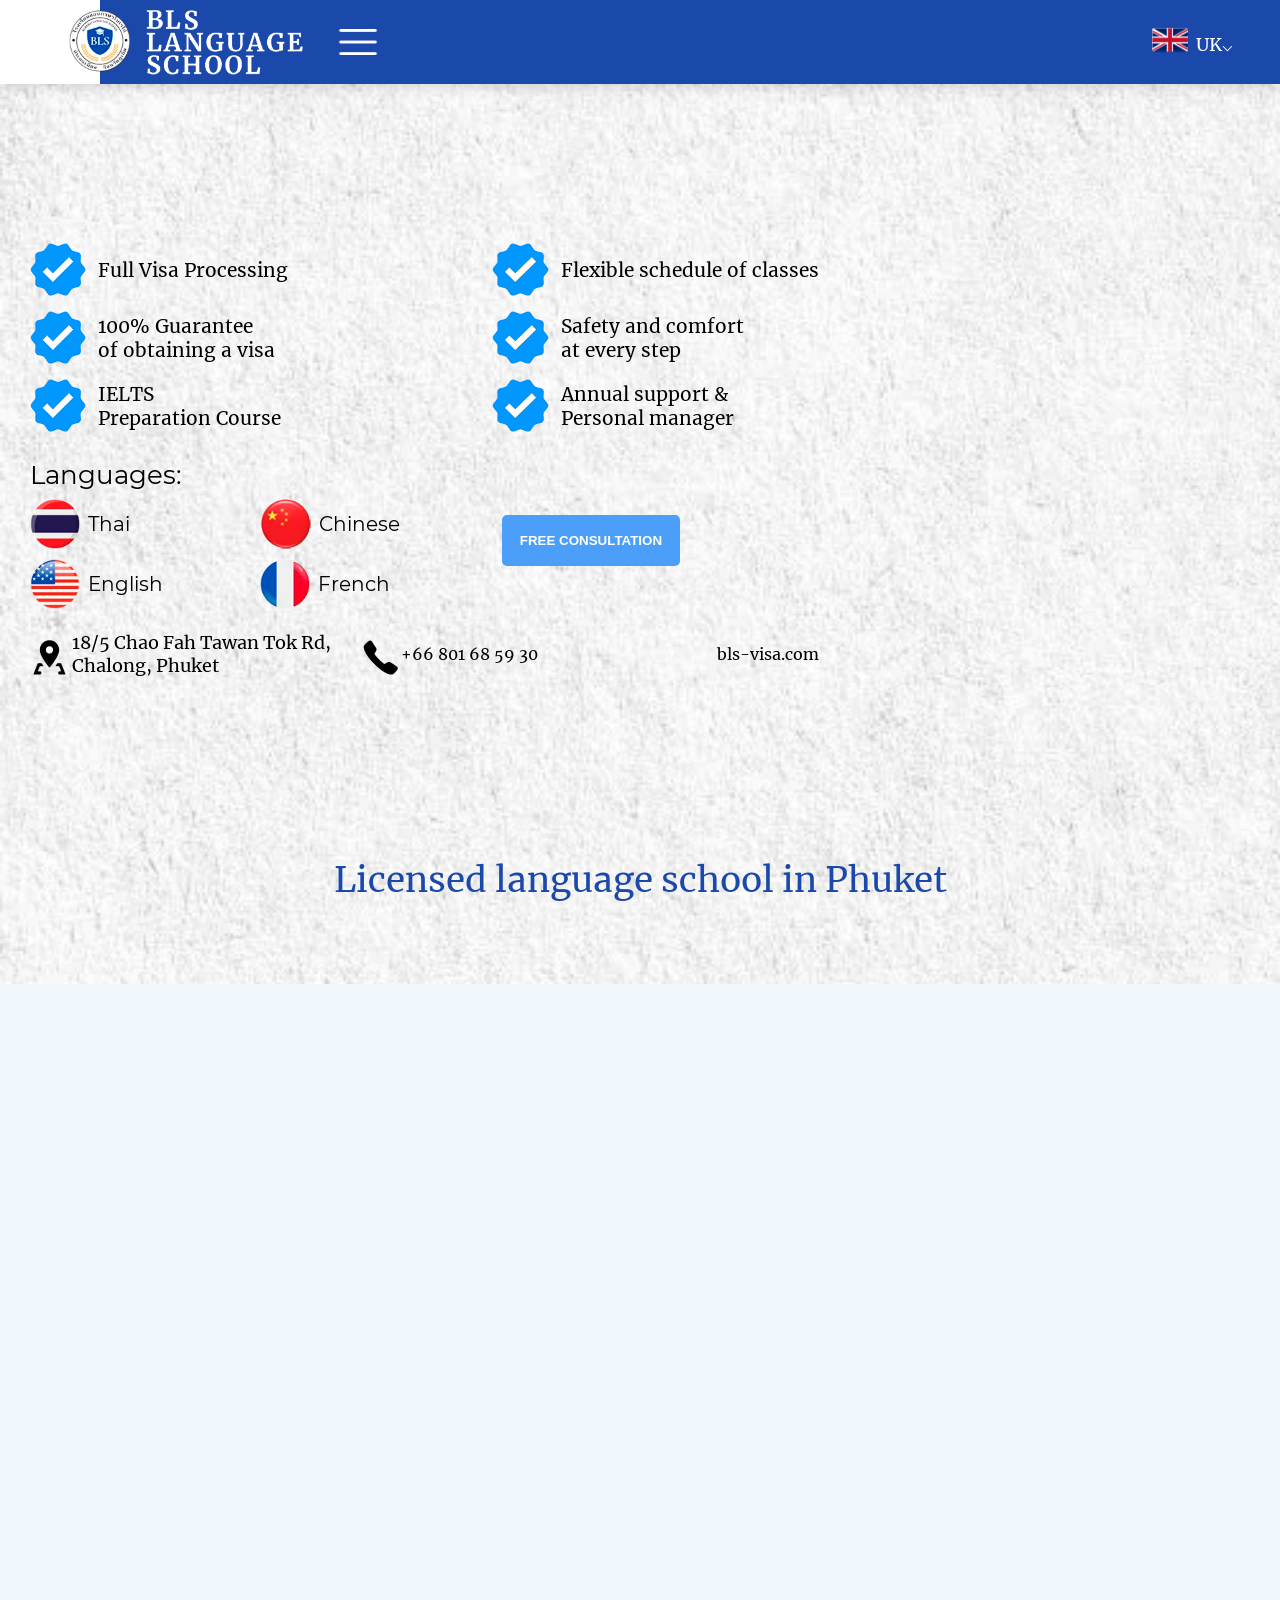
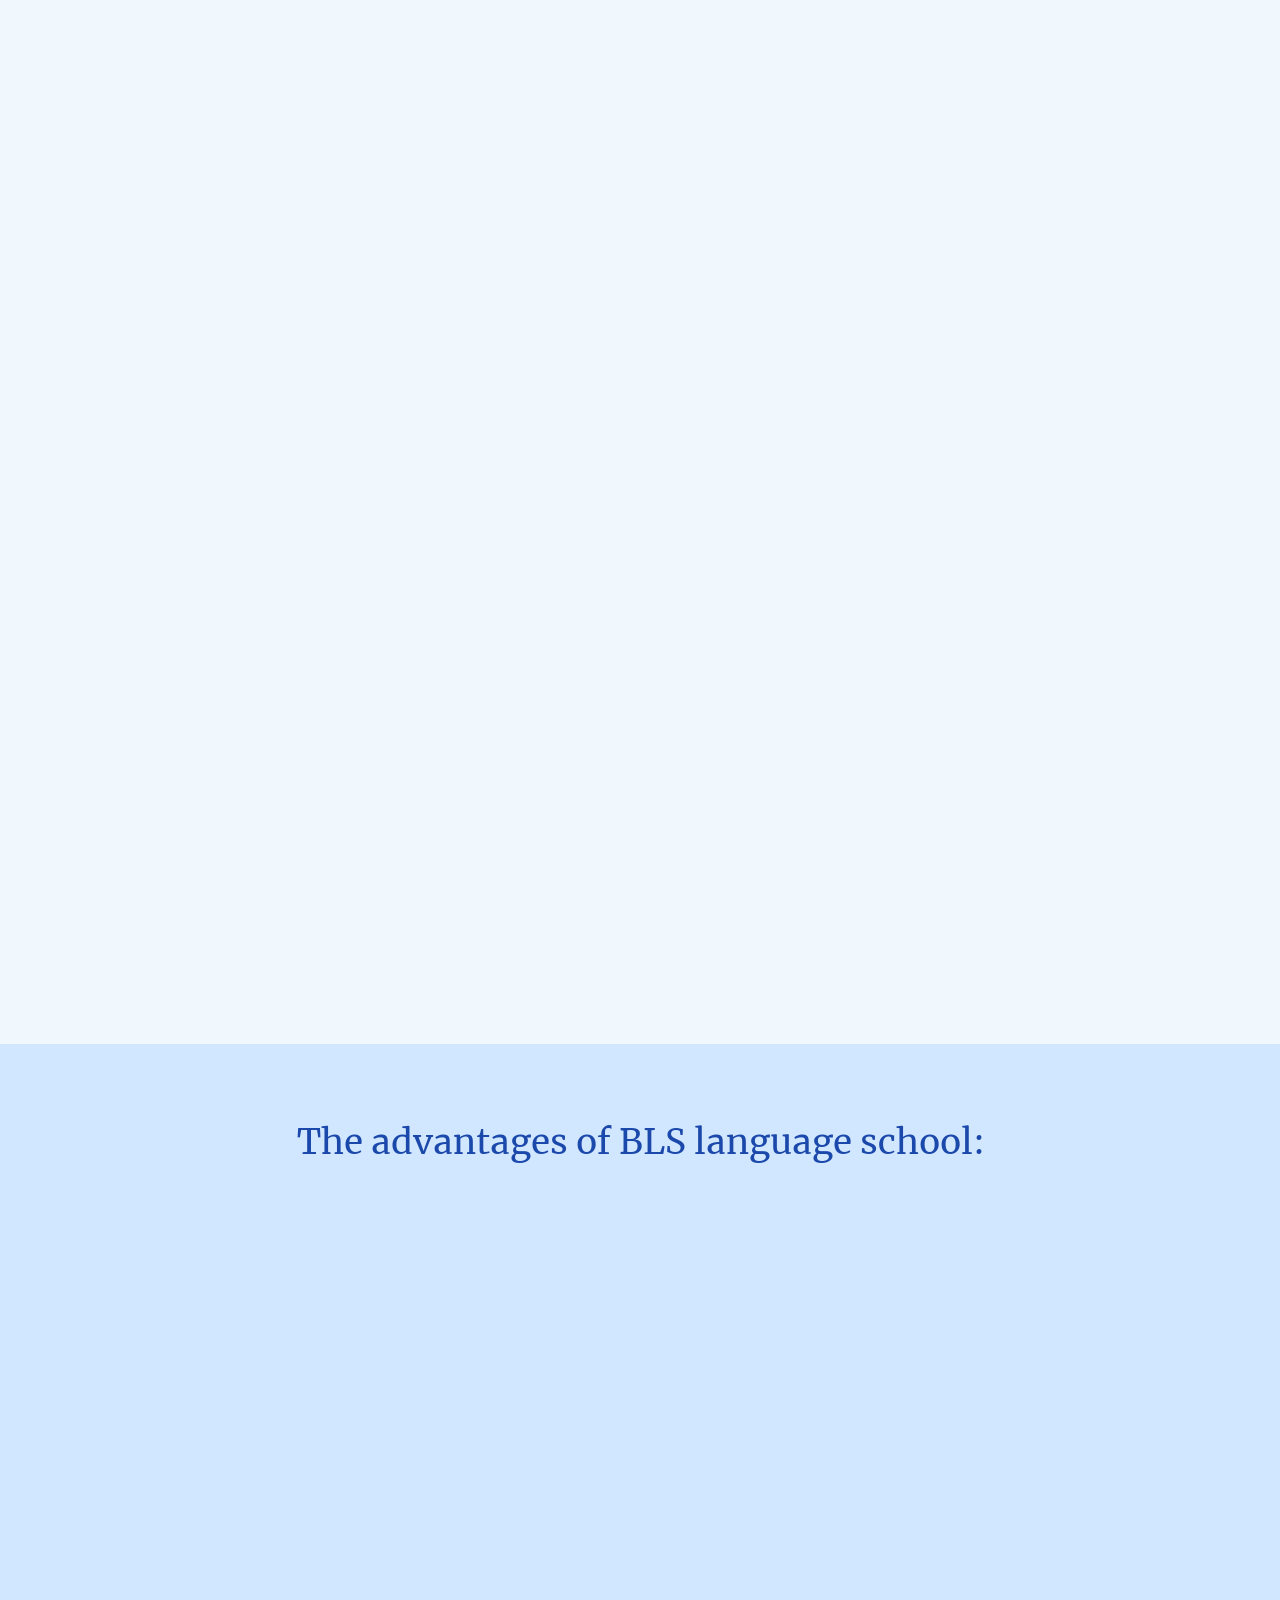
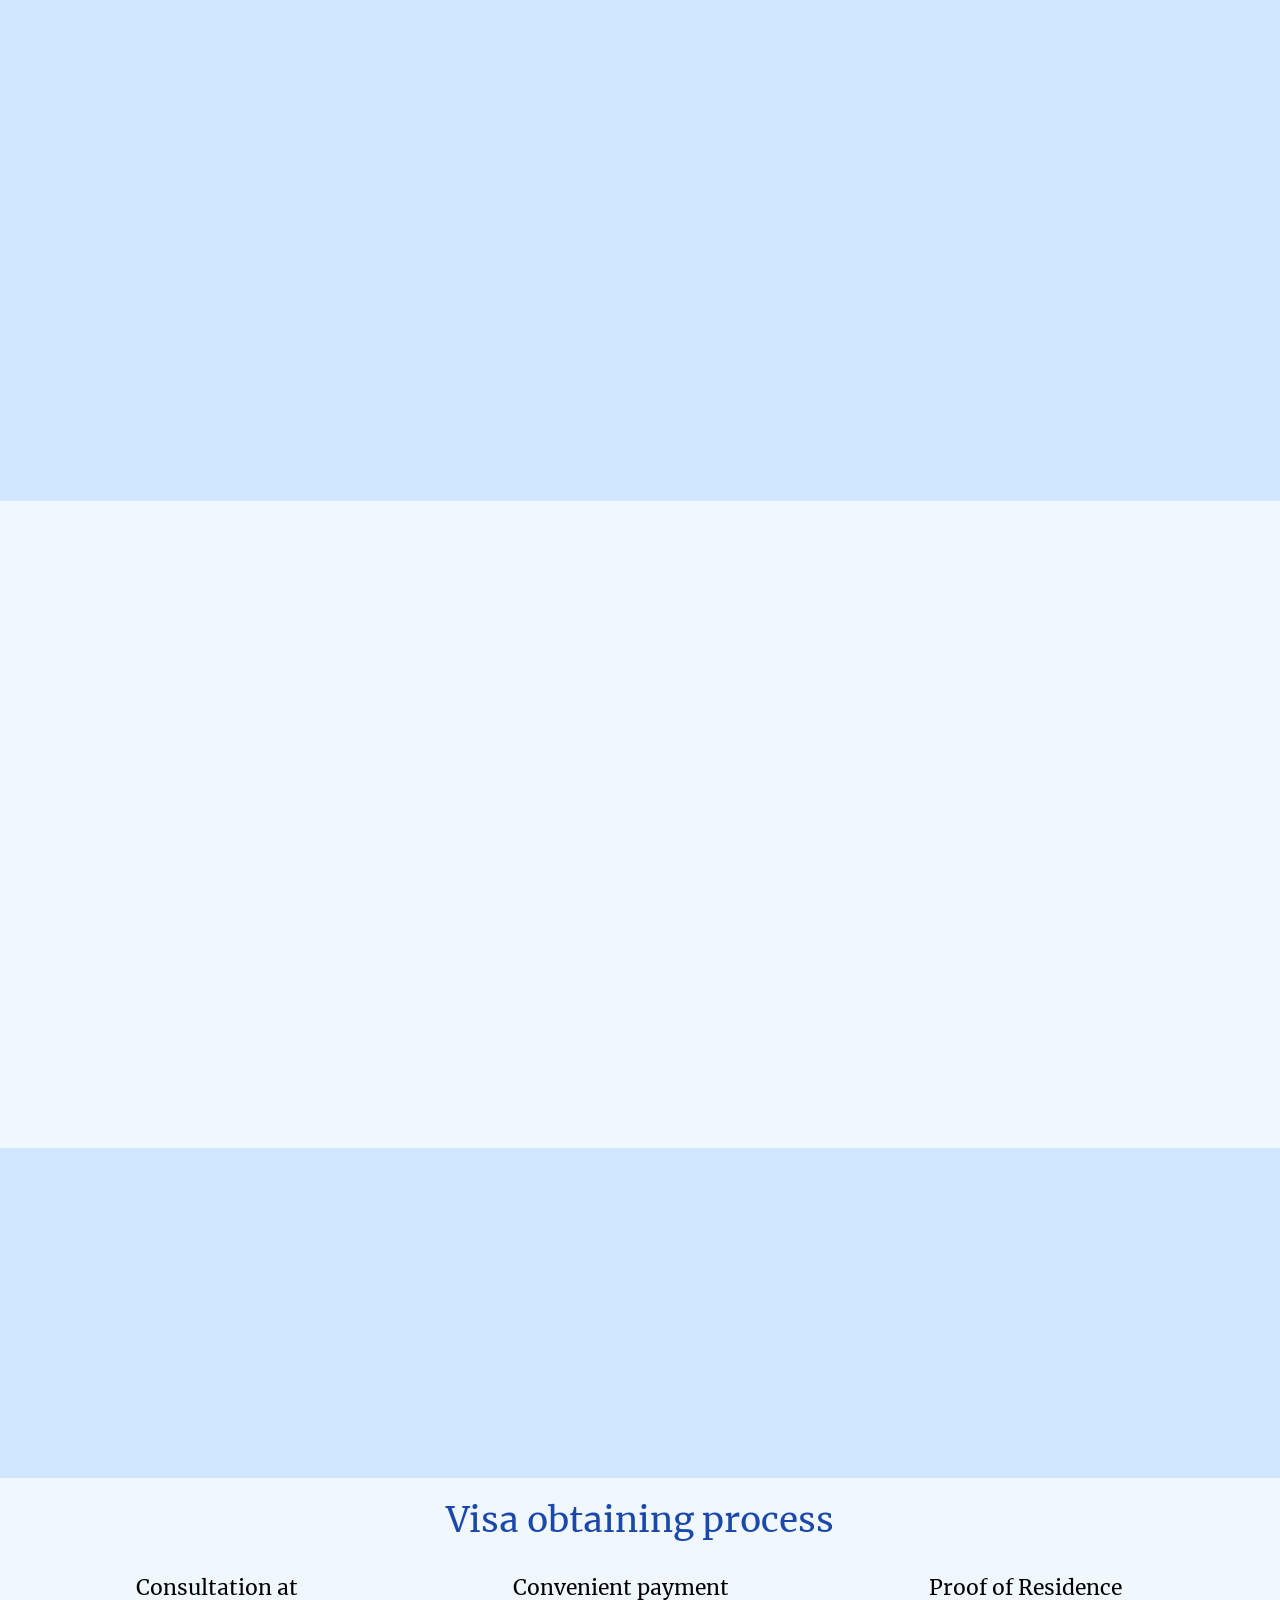
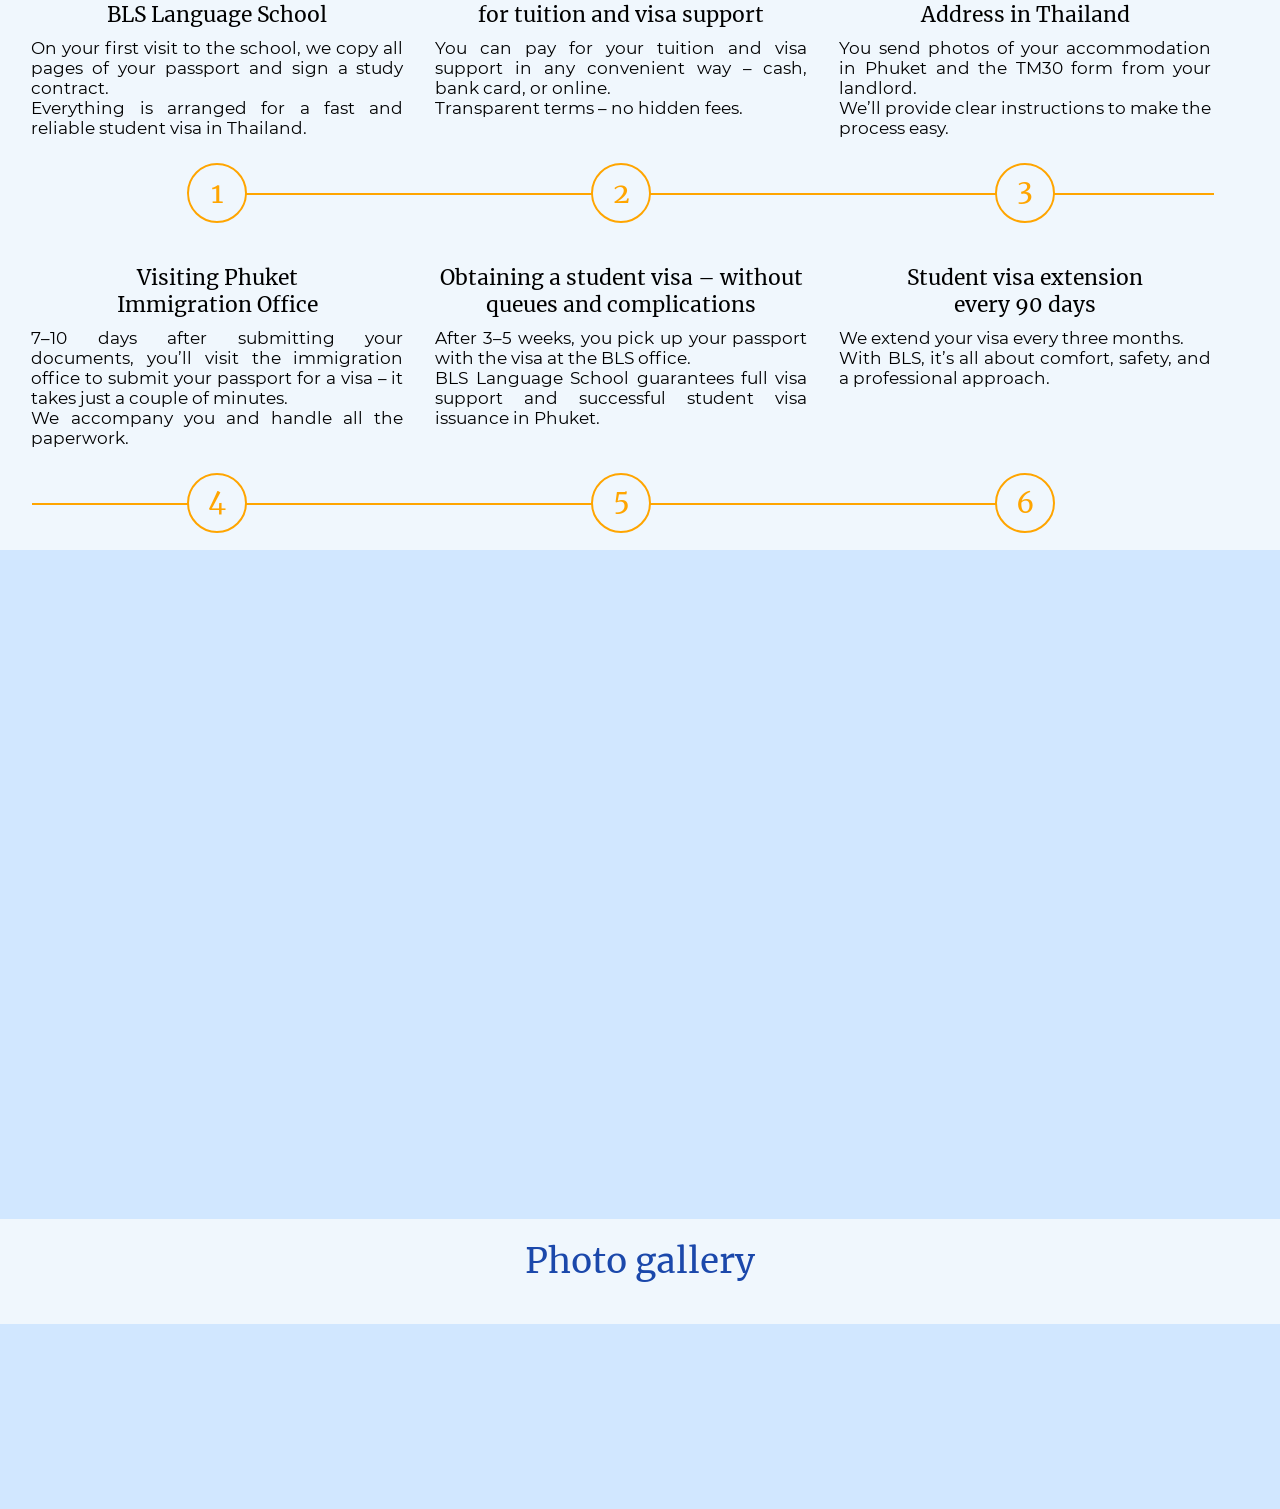
==== commit 45c439bf: "Add files via upload" ====
--- a/index.html
+++ b/index.html
@@ -3,7 +3,7 @@
 <head>
   <meta charset="utf-8">
   <meta name="viewport" content="width=device-width, initial-scale=1.0">
-  <meta name="robots" content="all">
+  <meta name="robots" content="none"> <!--only for github-->
   <meta name="description" content="BLS Language School in Phuket. ED Visa. English language, Thai, Chinese, French">
   <meta name="keywords" content="Phuket, ED Visa, Language School, Education Visa, At Phuket, BLS Language School, language, English, Thai, Chinese, French">
   <meta property="og:image" content="https://bls-visa.com/images/ED-Visa.webp">
